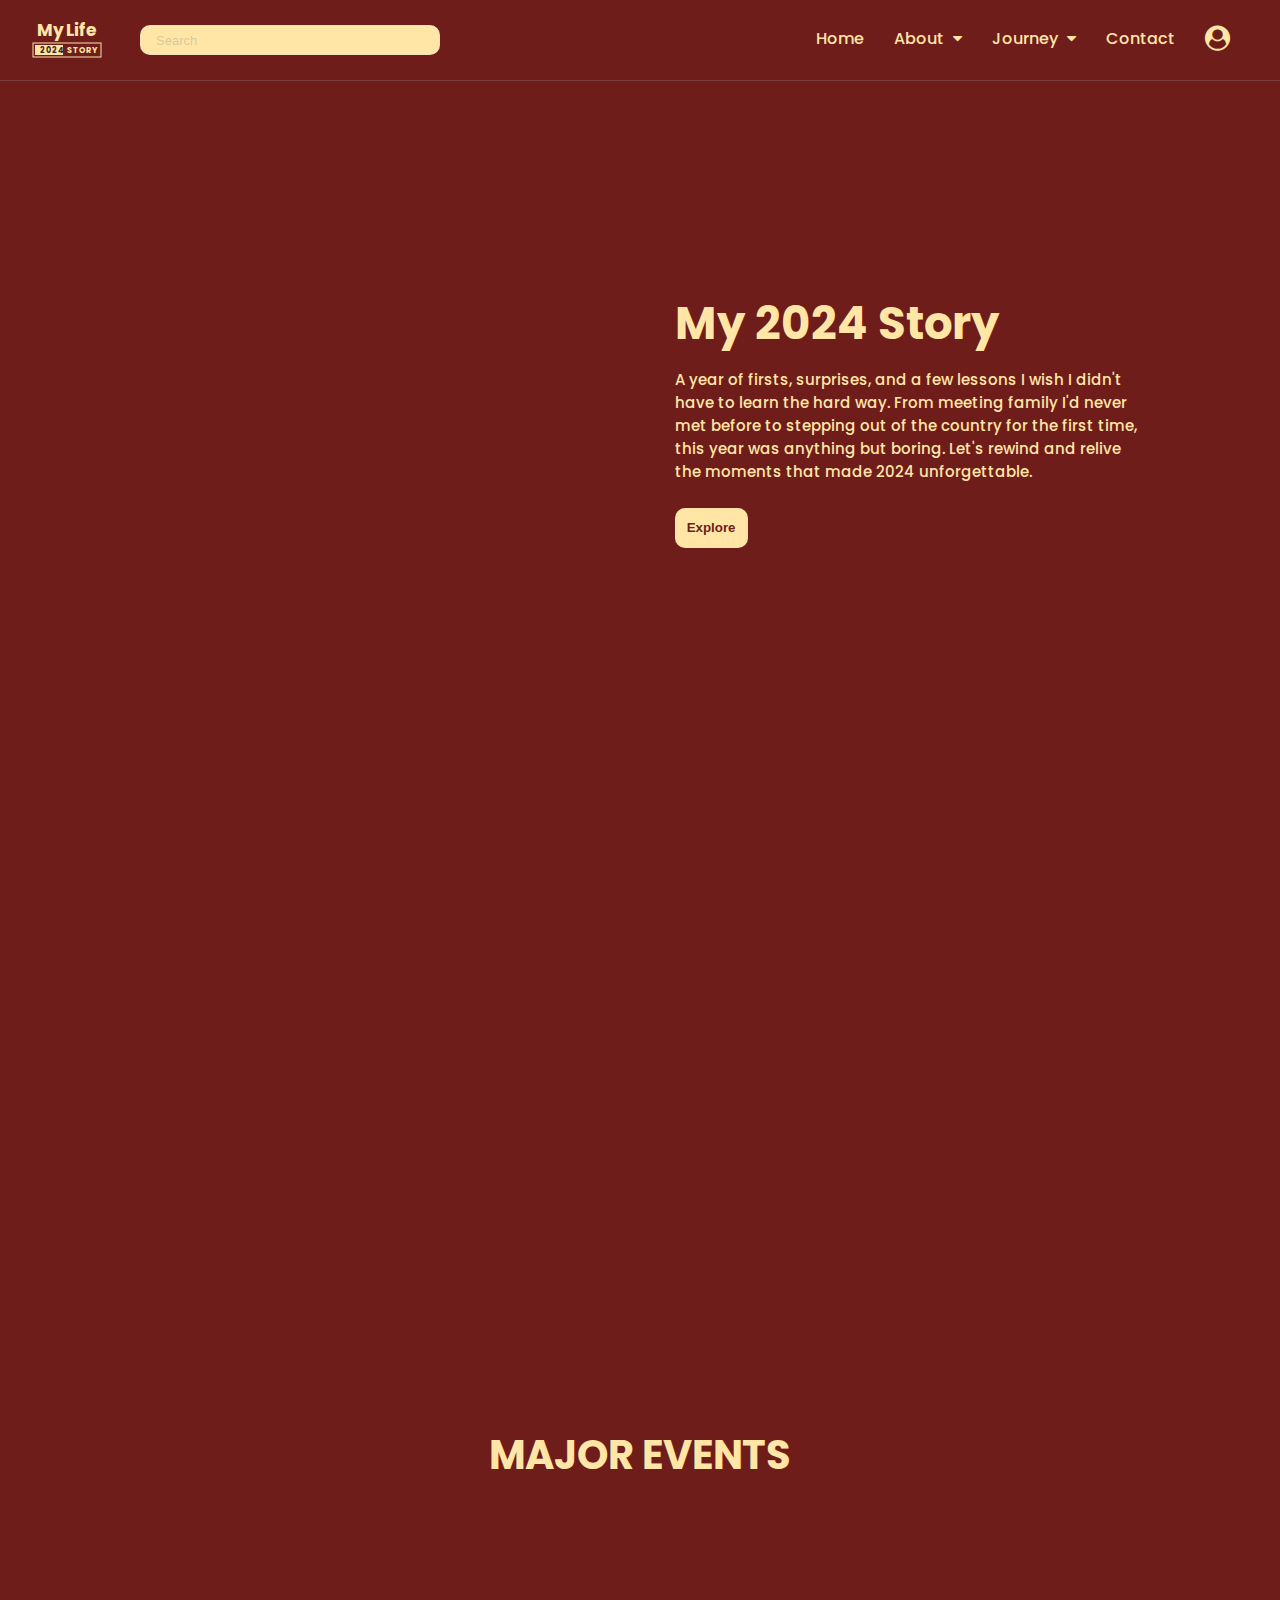
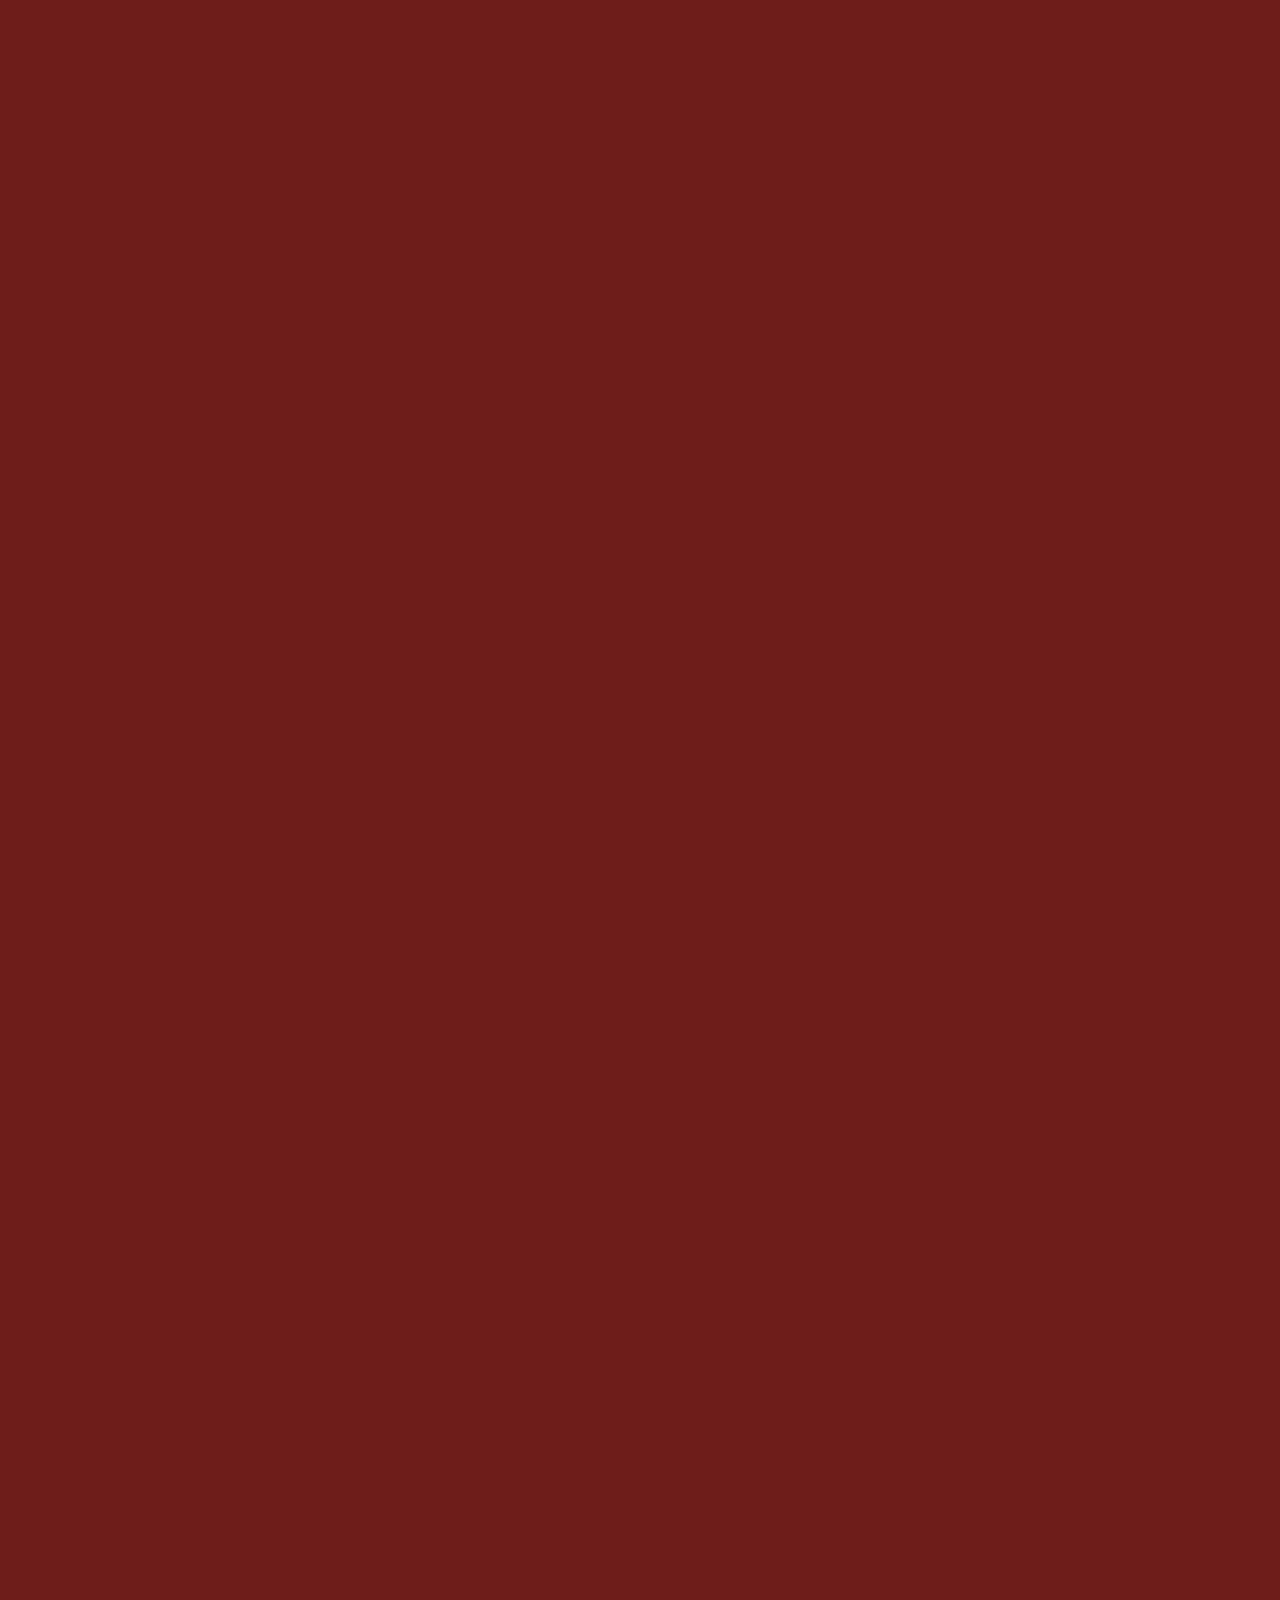
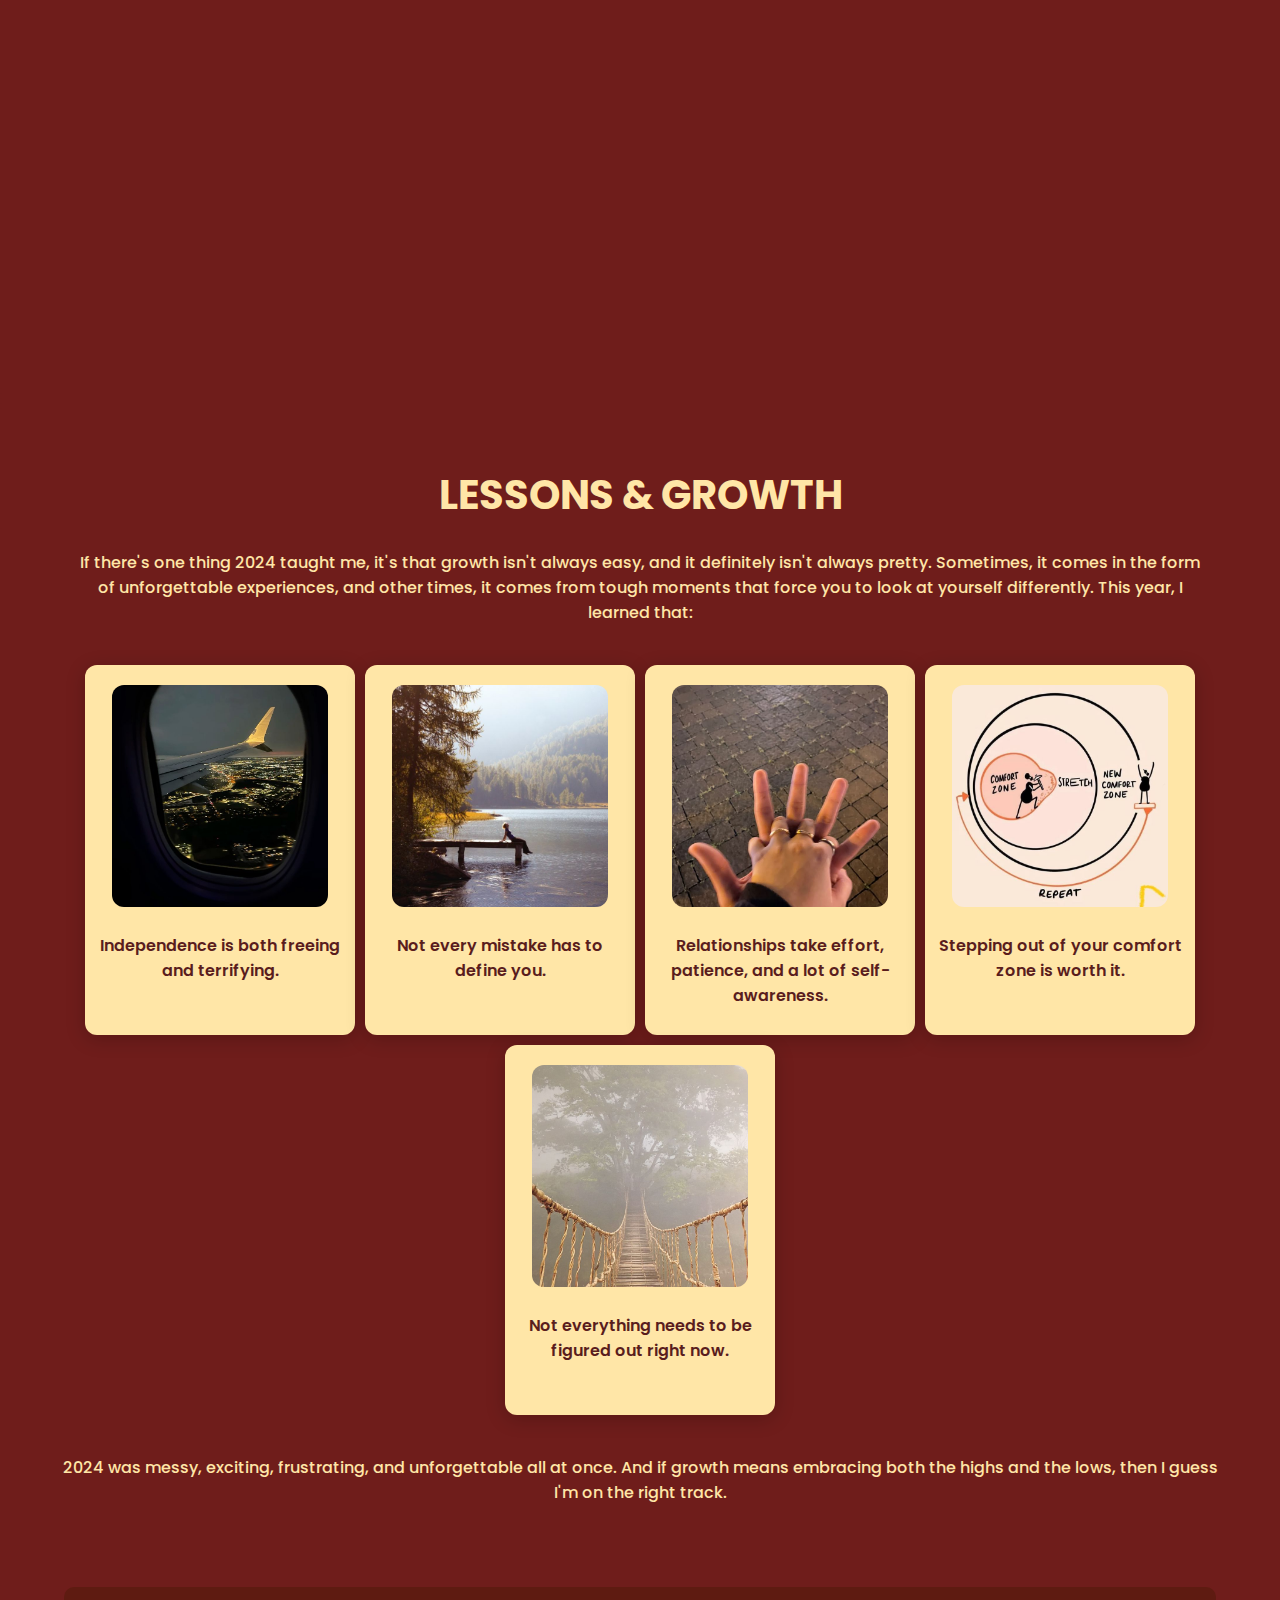
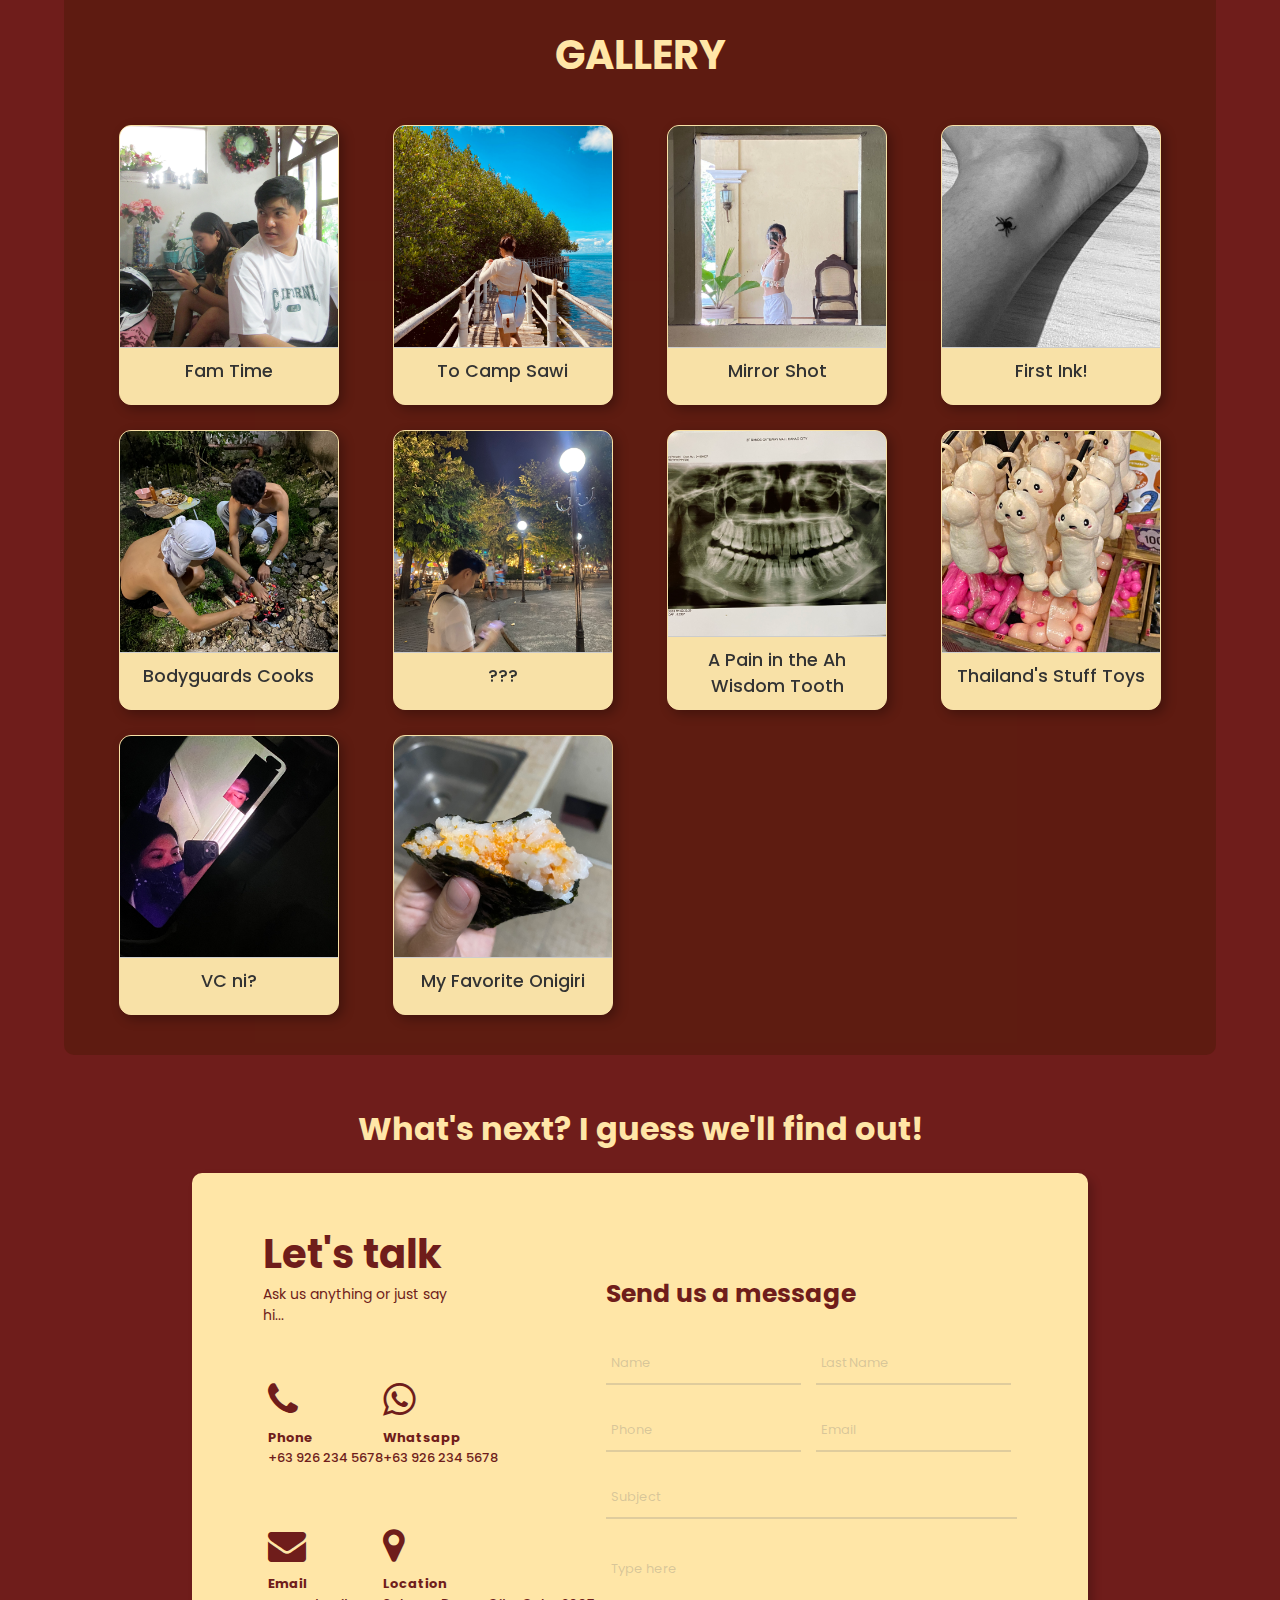
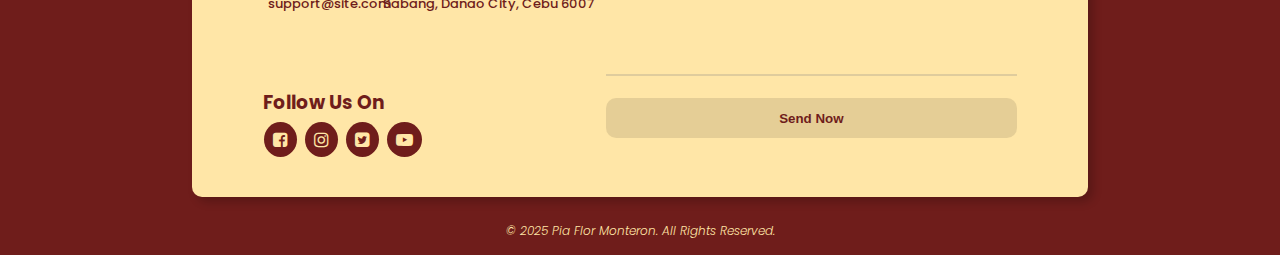
==== index.html @ ee47933b "First commit" ====
<!DOCTYPE html>
<html lang="en">
<head>
    <meta charset="UTF-8">
    <meta name="viewport" content="width=device-width, initial-scale=1.0">
    <title>MyLifeStory</title>
    <link rel="stylesheet" href="https://cdnjs.cloudflare.com/ajax/libs/font-awesome/4.7.0/css/font-awesome.min.css">
    <link rel="stylesheet" href="main.css">
</head>
<body>
    <header id="header">
        <div class="headerleft">
            <a href="index.html">
                <svg class="svgg" role="img" viewBox="0 0 125 43" aria-labelledby="title" height="43" width="125">
                    <text x="22" y="21" font-family="Poppins" font-size="17" font-weight="bold" fill="#ffe6a7">My</text>
                    <text x="51" y="21" font-family="Poppins" font-size="17" font-weight="bold" fill="#ffe6a7">Life</text>
                    <rect x="18" y="28" width="68" height="14" fill="none" stroke="#ffe6a7" stroke-width="1" />
                    <rect x="20" y="30" width="28" height="10" fill="#ffe6a7" />
                    <text x="24.5" y="37.8" font-family="Poppins" font-size="8" font-weight="bold" fill="#432818">2024</text>
                    <text x="52" y="37.8" font-family="Poppins" font-size="8.1" font-weight="bold" fill="#ffe6a7">STORY</text>
                  </svg>
            </a>
            
            <input type="text" class="searchbar" placeholder="Search">
        </div>

        
        
        <nav class="navig">
            <ul>
                <a href="#home">Home</a> 

                <ul class="dropdown">
                    <span>About <i class="fa fa-caret-down" aria-hidden="true"></i>
                    </span>
                    <ul class="dropdown-menu">
                        <li><a href="#popular">Who I Am</a></li>
                        <li><a href="#university">Lessons & Growth</a></li>
                    </ul>
                </ul>

                <ul class="dropdown">
                    <span>Journey <i class="fa fa-caret-down" aria-hidden="true"></i>
                    </span>
                    <ul class="dropdown-menu">
                        <li><a href="#articles">Major Events</a></li>
                        <li><a href="#litratos">Gallery</a></li>
                    </ul>
                </ul>
                            
                <a href="#lastpart">Contact</a>
                <a href="login.html" class="proftxt">Profile</a>
                <a href="login.html"><i class="fa fa-user-circle profile-icon"></i></a>
            </ul>
        </nav>
        

        <div id="menu-btn" class="fa fa-bars"></div>

        
    </header>



    <div class="container" id="home">
        <!--Left-->
        <div class="first">
            
                <img class="sliding-text" src="images/front.png" alt="">
                    <video class="firstvid" autoplay muted loop>
                        <source src="images/IMG_2427.MP4" type="video/mp4">
                        Your browser does not support the video tag.
                    </video>
         
            <aside class="leftside">
                <b class="slide-text">My 2024 Story</b>
                <p class="slide-text">A year of firsts, surprises, and a few lessons I wish I didn't have to learn the hard way. From meeting family I'd never met before to stepping out of the country for the first time, this year was anything but boring. Let's rewind and relive the moments that made 2024 unforgettable.</p>
                <button onclick="openArticle('#popular')">Explore</button>
            </aside>
        </div>


        <div id="popular"></div>
        <section class="scale-section hidden">
            <div class="popular">
                <h1 class="populartitle">ABOUT ME</h1>
                <p>If I had to sum up 2024 in one sentence, it would be: 'Well, that was unexpected.' This year, I was:</p>
    
                <div class="pop">
                    <div class="popeach">
                        <img src="images/IMG_2259.png" alt="Travel">
                        <h3>A first-time traveller</h3>
                        <p>who finally left the country.</p>
                    </div>
    
                    <div class="popeach">
                        <img src="images/IMG_7070.png" alt="Sick">
                        <h3>A brave (or reckless) drinker</h3>
                        <p>who learned limits the hard way.</p>
                    </div>
    
                    <div class="popeach">
                        <img src="images/IMG_0262.PNG" alt="Scuba Diving">
                        <h3>A one-time scuba diver</h3>
                        <p>who got a glimpse of the underwater world.</p>
                    </div>
    
                    <div class="popeach">
                        <img src="images/IMG_8774.png" alt="Family">
                        <h3>A family member reconnecting ties</h3>
                        <p>and meeting people I never thought I'd get to know.</p>
                    </div>
    
                    <div class="popeach">
                        <img src="images/IMG_2760.png" alt="Sunset">
                        <h3>A work in progress</h3>
                        <p>who is still figuring things out, one mistake at a time.</p>
                    </div>
                </div>
            </div>
        </section>
        

        <div class="blankk">.</div>
        <h1 class="articletitle" id="articles">MAJOR EVENTS</h1>

        <div class="timeline">
                
            <!-- February Event -->
            <div class="event">
                <div class="event-icon">FEB</div>
                <div class="event-content">
                    <h3>Meeting My Half-Brother</h3>
                    <p>Some moments in life feel like movie scenes—surreal, nerve-wracking, and filled with emotions you can't quite put into words. February was one of those moments for me. For the first time, I met my half-brother in person.

                    I went to meet him with my dad, lola, and aunt, and honestly, I didn't know what to expect. Would it be awkward? Emotional? Turns out, it was a mix of everything—but in the best way. It wasn't just about meeting a relative; it was about filling in missing pieces of a story I hadn't fully understood before. And while one meeting couldn't make up for lost time, it was a start. A good one.</p>
                    <img src="images/IMG_7915.JPG" alt="">
                </div>
            </div>

            <!-- May Event -->
            <div class="event">
                <div class="event-icon">MAY</div>
                <div class="event-content">
                    <h3>The Stomachache That Changed Me</h3>
                    <p>Picture this: A night out, good company, a few drinks, and the thought, 'Eh, I can handle this.'' Fast forward to the next morning, and I was curled up in regret, swearing off alcohol forever (or at least until my stomach forgave me). Turns out, there's a fine line between having fun and overestimating your tolerance—and I crossed it. Lesson learned: just because the drinks keep coming doesn't mean you have to accept every single one.</p>
                    <img src="images/IMG_7060.JPG" alt="">
                </div>
            </div>

            <!-- August Event -->
            <div class="event">
                <div class="event-icon">AUG</div>
                <div class="event-content">
                    <h3>My First Scuba Diving Experience</h3>
                    <p>Santa Fe, Bantayan Island—a place I've always known for its beaches, but in August, I got to experience it in a completely new way. I finally tried scuba diving for the first time.

                    It was just an introductory dive, something to experience rather than train for. At first, I was convinced I'd panic, mess up, and somehow end up floating away. Breathing underwater felt weird, and I had about a hundred 'what if' scenarios running through my head. But once I got past the initial nerves, it was like stepping into another world. Seeing marine life up close, feeling weightless, and just existing in silence beneath the waves—it was unreal. Easily one of the best experiences of my life so far.</p>
                    <div class="medias">
                        <video autoplay muted loop>
                            <source src="images/GX010243.MP4" type="video/mp4">
                            Your browser does not support the video tag.
                        </video>
                        <img src="images/IMG_0257.PNG" alt="">
                    </div>
                </div>
            </div>

            <!-- December Event -->
            <div class="event">
                <div class="event-icon">DEC</div>
                <div class="event-content">
                    <h3>Thailand - My First International Adventure</h3>
                    <p>After years of only dreaming about it, I finally traveled outside the country for the first time! Thailand was everything I hoped for—beautiful sights, amazing food, and just the right mix of excitement and chaos.

                    I went with my mom, but the real challenge came when I had to fly home alone. Navigating airports, immigration, and all the stressful parts of travel by myself was a nerve-wracking experience, but somehow, I made it. Would I do it again? Absolutely—but maybe with less anxiety next time.</p>
                    <div class="medias">
                        <video autoplay muted loop>
                            <source src="images/IMG_2669.mp4" type="video/mp4">
                            Your browser does not support the video tag.
                        </video>
                        <img class="eventimage" src="images/IMG_2589.png" alt="">
                    </div>
                </div>
            </div>

        </div>


    </div>


    <div class="university" id="university">
        <div id="articles" class="blankk">.</div>
        <div class="blankk">.</div>
        <div class="blankk">.</div>
        <div class="blankk">.</div>
        <div class="blankk">.</div>

        <h1 class="articletitle" >LESSONS & GROWTH</h1>
        <div class="blankk">.</div>

        <div class="in">If there's one thing 2024 taught me, it's that growth isn't always easy, and it definitely isn't always pretty. Sometimes, it comes in the form of unforgettable experiences, and other times, it comes from tough moments that force you to look at yourself differently. This year, I learned that:</div>

        <section class="card-section">
            <div class="card">
              <div class="card-image">
                <img src="images/independence.jpg" alt="Independence" />
              </div>
              <h2 class="card-title">Independence is both freeing and terrifying.</h2>
              <p class="card-description">
                Traveling alone, making decisions for myself, and handling situations without relying on others—it was overwhelming at times, but I realized I'm more capable than I thought.
              </p>
            </div>
    
            <div class="card">
                <div class="card-image">
                  <img src="images/growth.jpg" alt="Growth" />
                </div>
                <h2 class="card-title">Not every mistake has to define you.</h2>
                <p class="card-description">
                    I've had moments I wasn't proud of, moments where I let my emotions get the best of me. But I've also learned that what matters more is how I choose to grow from them.
                </p>
              </div>
    
              <div class="card">
                <div class="card-image">
                  <img src="images/together.jpg" alt="Together" />
                </div>
                <h2 class="card-title">Relationships take effort, patience, and a lot of self-awareness.</h2>
                <p class="card-description">
                    Whether it's family, friendships, or something deeper, connections don't just thrive on love alone. They require understanding, communication, and sometimes, taking a step back to reflect on how your actions affect others.
                </p>
              </div>
    
              <div class="card">
                <div class="card-image">
                  <img src="images/comfortzone.jpg" alt="Comfort Zone" />
                </div>
                <h2 class="card-title">Stepping out of your comfort zone is worth it.</h2>
                <p class="card-description">
                    I never thought I'd find myself scuba diving or navigating a foreign country alone, but here we are. The best experiences of the year came from moments where I chose to say 'yes' instead of backing out.
                </p>
              </div>
    
              <div class="card">
                <div class="card-image">
                  <img src="images/unknown.jpg" alt="Unknown" />
                </div>
                <h2 class="card-title">Not everything needs to be figured out right now.</h2>
                <p class="card-description">
                    I spent a lot of time feeling lost, questioning myself, and overthinking the future. But maybe that's okay. Maybe life isn't about having all the answers—it's about learning to be okay with the unknown.
                </p>
              </div>
          
          </section>
          
        
            <div class="outt">2024 was messy, exciting, frustrating, and unforgettable all at once. And if growth means embracing both the highs and the lows, then I guess I'm on the right track.</div>
    </div>



    
      



    

    <div class="litratos" id="litratos">
        <div class="blankk">.</div>
        <h1 class="articletitle" id="">GALLERY</h1>
        <div class="gallery-wrapper">
            <div class="polaroid-container">
              <div class="polaroid">
                <!-- FRONT -->
                <div class="front">
                  <img src="images/pic1.JPG" alt="Fam Time">
                  <div class="caption">Fam Time</div>
                </div>
                <!-- BACK -->
                <div class="back">
                  <div class="desc">
                    <h3>Fam Time</h3>
                    <p>Celebrating our eldest cousin's birthday with Kuya. Shat na sd hays.</p>
                    <small>May 2024</small>
                  </div>
                </div>
              </div>
            </div>
          
            <div class="polaroid-container">
              <div class="polaroid">
                <div class="front">
                  <img src="images/pic2.jpg" alt="To Camp Sawi">
                  <div class="caption">To Camp Sawi</div>
                </div>
                <div class="back">
                  <div class="desc">
                    <h3>To Camp Sawi</h3>
                    <p>Went to Camp Sawi. I was just there for the view, not the heartbreak rehab!</p>
                    <small>June 2024</small>
                  </div>
                </div>
              </div>
            </div>
    
            <div class="polaroid-container">
                <div class="polaroid">
                  <div class="front">
                    <img src="images/pic3.jpg" alt="Mirror Shot to Ogtong Cave">
                    <div class="caption">Mirror Shot</div>
                  </div>
                  <div class="back">
                    <div class="desc">
                      <h3>Mirror Shot to Ogtong Cave</h3>
                      <p>Snapped a quick selfie on our way to Ogtong Cave—because every adventure needs a little vanity break!</p>
                      <small>June 2024</small>
                    </div>
                  </div>
                </div>
              </div>
    
              <div class="polaroid-container">
                <div class="polaroid">
                  <div class="front">
                    <img src="images/pic4.jpg" alt="First Ink!">
                    <div class="caption">First Ink!</div>
                  </div>
                  <div class="back">
                    <div class="desc">
                      <h3>First Ink!</h3>
                      <p>Got my very first tattoo! Wa mananghid basin di sugtan LOL!</p>
                      <small>July 2024</small>
                    </div>
                  </div>
                </div>
              </div>
    
              <div class="polaroid-container">
                <div class="polaroid">
                  <div class="front">
                    <img src="images/pic5.jpg" alt="Bodyguards Cooks">
                    <div class="caption">Bodyguards Cooks</div>
                  </div>
                  <div class="back">
                    <div class="desc">
                      <h3>Scuba Dive Adventure</h3>
                      <p>Laliman ka 2kg scallops, galisod hurot uy.</p>
                      <small>September 2024</small>
                    </div>
                  </div>
                </div>
              </div>
    
              <div class="polaroid-container">
                <div class="polaroid">
                  <div class="front">
                    <img src="images/pic6.jpg" alt="???">
                    <div class="caption">???</div>
                  </div>
                  <div class="back">
                    <div class="desc">
                      <h3>???</h3>
                      <p>Date date with di ko kilala.</p>
                      <small>September 2024</small>
                    </div>
                  </div>
                </div>
              </div>
    
              <div class="polaroid-container">
                <div class="polaroid">
                  <div class="front">
                    <img src="images/pic7.jpg" alt="Scuba Dive Adventure">
                    <div class="caption">A Pain in the Ah Wisdom Tooth</div>
                  </div>
                  <div class="back">
                    <div class="desc">
                      <h3>A Pain in the Ah Wisdom Tooth</h3>
                      <p>Got my teeth X-rayed because my wisdom tooth decided to be a troublemaker. Big brain, but at what cost? </p>
                      <small>October 2024</small>
                    </div>
                  </div>
                </div>
              </div>
    
              <div class="polaroid-container">
                <div class="polaroid">
                  <div class="front">
                    <img src="images/pic8.jpg" alt="Thailand's Stuff Toys">
                    <div class="caption">Thailand's Stuff Toys</div>
                  </div>
                  <div class="back">
                    <div class="desc">
                      <h3>Thailand's Stuff Toys</h3>
                      <p>I should've brought my friends this as souviner. *regrets*</p>
                      <small>December 2024</small>
                    </div>
                  </div>
                </div>
              </div>
    
              <div class="polaroid-container">
                <div class="polaroid">
                  <div class="front">
                    <img src="images/pic9.jpg" alt="VC ni?">
                    <div class="caption">VC ni?</div>
                  </div>
                  <div class="back">
                    <div class="desc">
                      <h3>VC ni?</h3>
                      <p>Ingon magchika kay gimingaw, natug man lagi.</p>
                      <small>December 2024</small>
                    </div>
                  </div>
                </div>
              </div>
    
              <div class="polaroid-container">
                <div class="polaroid">
                  <div class="front">
                    <img src="images/pic10.jpg" alt="My Favorite Onigiri">
                    <div class="caption">My Favorite Onigiri</div>
                  </div>
                  <div class="back">
                    <div class="desc">
                      <h3>My Favorite Onigiri</h3>
                      <p>This was my favorite onigiri in Thailand. Now I'm back home, and all I have are the memories… and tears. When ulit? 😭</p>
                      <small>December 2024</small>
                    </div>
                  </div>
                </div>
              </div>
          
          </div>
    </div>
    
      
      
      

   
    

    <div class="lastpart" id="lastpart">
        
        <h1>What's next? I guess we'll find out!</h1>
        

    </div>

    <div class="contact" id="contact">
        <div class="rightcontact">
            <div class="git">
                <h2>Let's talk</h2>
                <p>Ask us anything or just say hi...</p>
            </div>
            <div class="rcontacts">
                <div class="rc">
                    <div class="contacts">
                        <i class="fa fa-phone" aria-hidden="true"></i>
                        <h3>Phone</h3>
                        <p>+63 926 234 5678</p>
                    </div>
                    <div class="contacts">
                            <i class="fa fa-envelope" aria-hidden="true"></i>
                            <h3>Email</h3>
                            <p>support@site.com</p>
                    </div>
                </div>
                <div class="rcc">
                    <div class="contacts">
                        <i class="fa fa-whatsapp" aria-hidden="true"></i>
                        <h3>Whatsapp</h3>
                        <p>+63 926 234 5678</p>
                    </div>
                    <div class="contacts">
                        <i class="fa fa-map-marker" aria-hidden="true"></i>
                        <h3>Location</h3>
                        <p>Sabang, Danao City, Cebu 6007</p>
                    </div>
                </div>
            </div>  
            <div class="git">
                <h3>Follow Us On</h3>
                <div class="socialmedia">
                    <a href="https://www.facebook.com" class="socmeds"><i class="fa fa-facebook-square" aria-hidden="true"></i></a>
                    <a href="https://www.instagram.com" class="socmeds"><i class="fa fa-instagram" aria-hidden="true"></i></a>
                    <a href="https://www.x.com" class="socmeds"><i class="fa fa-twitter-square" aria-hidden="true"></i></a>
                    <a href="https://www.youtube.com" class="socmeds"><i class="fa fa-youtube-play" aria-hidden="true"></i></a>
                </div>
            </div>
        </div>

        <div class="leftcontact">
            <div class="gith">
                <h3>Send us a message</h3>
            </div>
            <form>
                <div class="inputbox">
                    <div class="ngalan">
                        <input type="text" name="First Name" placeholder="Name" required="">
                        <input type="text" name="Last Name" placeholder="Last Name" required="">
                    </div>
                </div>
                <div class="inputbox">
                    <div class="mails">
                        <input type="tel" name="phone" placeholder="Phone" pattern="[0-9]{11}" required="">
                        <input type="email" name="email" placeholder="Email" required="">
                    </div>
                </div>
                <div class="inputbox">
                    <input type="text" name="subject" placeholder="Subject" required="">
                </div>
                <div class="inputbox">
                    <textarea name="" id="" cols="71" rows="5" placeholder="Type here" maxlength="500"></textarea>
                </div>
                <button>Send Now</button>
            </form>
        </div>

        
        

    </div>
    
    <footer>
        &copy; 2025 Pia Flor Monteron. All Rights Reserved.
    </footer>

<script src="main.js"></script>    
</body>
</html>
---- main.css ----
@import url('https://fonts.googleapis.com/css2?family=Poppins:ital,wght@0,100;0,200;0,300;0,400;0,500;0,600;0,700;0,800;0,900;1,100;1,200;1,300;1,400;1,500;1,600;1,700;1,800;1,900&display=swap');
* {
    margin: 0;
    padding: 0;
    box-sizing: border-box;
}

body {
    font-family: Poppins;
    font-weight: 450;
    background-color: #6f1d1b;
    color: #ffe6a7;
}

html {
    scroll-behavior: smooth;
  }



/* Header */
header {
    width: 100%;
    position: fixed;
    display: flex;
    justify-content: space-between;
    align-items: center;
    padding: 15px;
    background-color: #6f1d1b;
    border-bottom: 1px solid rgba(173, 173, 173, 0.236);
    z-index: 1000;
    
}

.headerleft {
    display: flex;
    align-items: center;
}

.svgg:hover {
    transform: scale(1.1); 
    filter: brightness(1.2);
    cursor: pointer;
}

.searchbar {
    padding: 5px 5px 5px 15px;
    font-size: 13px;
    border: 1px solid #dddddd82;
    background-color: #ffe6a7;
    border-radius: 10px;
    width: 300px;
    height: 30px;
}

.navig ul a:hover {
    color: #bb9457;
    cursor: pointer;
    text-shadow: 5px 5px 10px #d6d3d160;
}

.navig ul {
    display: flex;
    list-style-type: none ;
}

.navig ul a {
    color: #ffe6a7;
    padding: 0 15px 0 15px;
    text-decoration: none;
    transition: all 0.3s ease;
}

.profile {
    display: flex;
    align-items: center;
}

.profile-icon {
    font-size: 25px;  
    color: #ffe6a7;
    cursor: pointer;
    margin-right: 20px;
}

.profile-icon:hover {
    color: #b45309;
    cursor: pointer;
}

.proftxt {
    display: none;
}




.navig {
    position: relative;
}

.dropdown {
    position: relative;
  }

.dropdown ul {
    display: none;
}

.dropdown:hover .dropdown-menu{
    display: flex;
}

.dropdown-menu {
    display: none;
    position: absolute;
    top: 100%;
    left: 50%;
    transform: translateX(-50%);
    background-color: #6b1e1e;
    padding: 15px 5px;
    min-width: 200px;
    box-shadow: 0 8px 16px rgba(0,0,0,0.2);
    border-radius: 5px;
    z-index: 1000;
    flex-direction: column;
    align-items: center;
  }

  .dropdown-menu li {
    width: 100%;
    align-items: center;
    justify-items: center;
    padding: 4px;
    font-size: 15px;
  }

  .dropdown-menu a {
    display: block;
    padding: 10px 20px;
    color: #f9d976;
    text-align: center;
    transition: all 0.3s ease;
  }

  .dropdown span {
    padding-left: 15px;
    padding-right: 15px;
  }

  .dropdown span i{
    padding-left: 5px;
  }




/* Container */
.container {
    justify-content: space-between;
    padding: 20px;
}

.second {
    display: flex;
    justify-content: space-between;
    height: fit-content;
}

.first {
    display: flex;
    padding: 20px 30px 25px 20px;
    margin: 80px 30px 55px 50px;
}

.first img {
    width: 30%;
    border-radius: 15px;
    height: auto;
    margin-right: 10px;
}

.firstvid {
    width: 25%;
    height: auto;
    border-radius: 15px;
}

/* LEFT */
.leftside {
    width: 70%;
    background-color: #6f1d1b;
    padding: 20px 30px 15px 50px;
    margin: 20px;
    margin-top: 150px;
}
.leftside p {
    font-size: 15px;
    padding-top: 10px;
    padding-bottom: 10px;
}

.leftside b {
    font-size: 45px;
}

.leftside button {
    width: fit-content;
    height: 40px;
    justify-content: center;
    font-weight: 550;
    display: flex;
    margin-top: 15px;
    padding: 12px;
    border: none;
    border-radius: 10px;
    color: #6f1d1b;
    background-color: #ffe6a7;
    cursor: pointer;
    transition: background-color 0.3s ease, color 0.3s ease;
}

.leftside button:hover {
    background: #99582a;
    color:  #ffe6a7;
    box-shadow: 5px 5px 10px #00000033;
}



/* POPULAR READS */

.scale-section {
    opacity: 0;
    transform: scale(0.5);
    transition: opacity 0.8s ease-out, transform 1.8s ease-out;
  }
  
  .scale-section.show {
    opacity: 1;
    transform: scale(1);
  }

.popular {
    padding: 105px;
}

.populartitle {
    text-align: center;
    padding: 15px 0 15px 0;
    font-size: 2.5rem;
}

.popular p {
    display: flex;
    justify-content: center;
}

.pop {
    display: flex;
    text-align: center;
    justify-content: center;
}

.pop img {
    height: 12rem;
    width: 80%;
    border-radius: 50px 50px 0 0;
    margin-top: 15px;
    border: solid 1px #f8e1a7;
}

.popeach {
    width: 28%;
    margin: 10px;
    padding: 10px;
    color: #ffe6a7;
    border-radius: 15px;
}

.popeach h3 {
    padding: 20px 20px 0 20px;
    font-size: 17px;
}

.popeach p {
    padding: 0 15px 15px 15px;
    font-size: 12px;
}


.popeach:hover {
    cursor: pointer;
    transform: scale(1.3);
    transition: transform 0.5s ease-out;
}

.litratos .articletitle {
    background-color: #451a0366;
    max-width: 90%;
    margin: 0 auto;
    border-radius: 10px 10px 0 0;
    padding-top: 38px;
}

.blankk {
    color: #6b1e1e;
    padding: 0;
    margin: 0;
    font-size: 3.5px;
}






/* Wrapper: Grid Layout */
.gallery-wrapper {
    display: grid;
    grid-template-columns: repeat(auto-fit, minmax(220px, 1fr));
    gap: 25px;
    justify-items: center;
    padding: 40px;
    max-width: 90%;
    margin: 0 auto;
    background-color: #451a0366;
    border-radius: 0 0 10px 10px;
  }
  
  /* Polaroid Container - perspective makes the 3D effect work */
  .polaroid-container {
    perspective: 1000px;
  }
  
  .polaroid {
    width: 220px;
    height: 280px;
    position: relative;
    transform-style: preserve-3d;
    transition: transform 0.8s;
    cursor: pointer;
  }
  
  /* On hover, flip the card */
  .polaroid-container:hover .polaroid {
    transform: rotateY(180deg);
  }
  
  /* Front and Back Faces */
  .front, .back {
    position: absolute;
    width: 100%;
    height: 100%;
    backface-visibility: hidden;
    border-radius: 12px;
    box-shadow: 4px 4px 12px rgba(0, 0, 0, 0.3);
    overflow: hidden;
  }
  
  /* FRONT DESIGN */
  .front {
    background: #f8e1a7;
    display: flex;
    flex-direction: column;
    transform: rotate(0deg);
    border: 1px solid #f8e1a7;
  }
  
  .front img {
    width: 100%;
    height: 80%;
    object-fit: cover;
    border-bottom: 1px solid #ccc;
  }
  
  .front .caption {
    text-align: center;
    font-size: 1.1em;
    color: #333;
    padding: 10px;
  }
  
  /* BACK DESIGN */
  .back {
    background: #f8e1a7;
    color: #333;
    transform: rotateY(180deg);
    display: flex;
    justify-content: center;
    align-items: center;
    padding: 20px;
  }
  
  .back .desc {
    text-align: center;
  }
  
  .back h3 {
    margin-bottom: 10px;
    color: #8b4513;
  }
  
  .back p {
    font-size: 0.95em;
    margin-bottom: 15px;
  }
  
  .back small {
    color: #666;
    font-size: 0.85em;
  }
  
  /* Responsive */
  @media (max-width: 768px) {
    .gallery-wrapper {
      grid-template-columns: repeat(auto-fit, minmax(180px, 1fr));
      gap: 20px;
    }
  }
  






  .card-section {
    width: 95%;
    margin: 0 auto; /* centers the section horizontally */
    display: flex;
    flex-wrap: wrap; /* wrap cards on smaller screens */
    justify-content: center; /* center cards horizontally */
    gap: 10px; /* space between cards */
    padding: 40px 0; /* optional top & bottom spacing */
  }
  .card {
    position: relative;
    width: 270px;
    height: 370px;
    background-color: #ffe6a7;
    border-radius: 12px;
    overflow: hidden;
    box-shadow: 0 4px 20px rgba(0, 0, 0, 0.2);
    transition: transform 0.3s ease;
    display: flex;
    flex-direction: column;
    align-items: center;
    justify-content: start;
  }
  
  .card:hover {
    transform: translateY(-10px);
  }
  
  .card-image {
    width: 80%; 
    aspect-ratio: 1 / 1; 
    object-fit: cover; 
    display: block;
    height: 60%;
    margin: 20px auto 10px auto; 
  }
  
  .card-image img {
    width: 100%;
    height: 100%;
    border-radius: 12px; 
    object-fit: cover;
    transition: filter 0.4s ease;
  }
  
  .card-title {
    text-align: center;
    margin-top: 16px;
    margin-bottom: 15px;
    padding: 0 10px 0 10px;
    font-size: 16px;
    font-weight: 600;
    color: #5a1d1d;
    transition: filter 0.4s ease;
  }
  
  .card-description {
    position: absolute;
    top: 0;
    left: 0;
    width: 100%;
    height: 100%;
    padding: 20px;
    
    display: flex;
    justify-content: center;
    align-items: center;
    text-align: center;
    
    font-size: 0.95rem;
    color: #5a1d1d;
    background-color: rgba(249, 243, 210, 0.545);
    
    opacity: 0;
    z-index: 2;
    transition: opacity 0.4s ease;
  }
  
  .card:hover .card-image img,
  .card:hover .card-title {
    filter: blur(3px) brightness(80%);
  }
  
  .card:hover .card-description {
    opacity: 1;
  }
  



  



/* MAIN */

.articletitle {
    text-align: center;
    padding-top: 55px;
    font-size: 2.5rem;
}



.in, .outt {
    margin: 20px;
    padding: 0 30px 0 30px;
    display: flex;
    justify-content: center;
    text-align: center;
}

.outt {
    margin-top: 0;
    margin-bottom: 77px;
}

.in {
    margin: 20px 50px 0 50px;
}

.rightside {
    width: 50%;
    margin-right: 5%;
}

/* CONTACT */
.lastpart {
    display: flex;
    flex-direction: column;
    text-align: center;
    justify-content: space-between;
    margin: 20px;
    padding-top: 30px;
    border-radius: 10px 10px 10px 10px;
}

.socmeds {
    text-decoration: none;
    color: #ffe6a7;
}

.socmeds:hover {
    cursor: pointer;
    text-shadow: 5px 5px 10px #00000033;
}

.socialmedia {
    padding: 3px 0 0 0;
}

.socialmedia h3 {
    padding-bottom: 10px;
}

.socialmedia i {
    font-size: 17px;
    background-color: #6f1d1b;
    padding: 9px;
    margin: 2px 3px 0 1px;
    border-radius: 50%;
}

.socialmedia i:hover {
    background-color: #f3d589;
    color: #6f1d1b;
}

footer {
    text-align: center;
    font-size: 12px;
    padding-bottom: 5px;
    font-weight: 300;
    font-style: italic;
    padding-top: 15px;
    margin: 10px;
}

/* CONTACT */
.contact {
    display: flex;
    height: 39rem;
    box-shadow: 5px 5px 10px #00000033;
    margin-left: 15%;
    margin-right: 15%;
    border-radius: 10px 10px 10px 10px;
    background-color: #ffe6a7;
}

.leftcontact {
    width: 65%;
    height: 42rem;
    padding: 4.5%;
    border-radius: 0 10px 10px 0;
    color: #6f1d1b;
    align-content: center;
    
}

.git {
    padding: 20px;
    margin-left: 20px;
    color: #6f1d1b;
}

.git h2 {
    font-size: 40px;
}


.gith h3 {
    font-size: 25px;
    padding: 15px;

}

.git p {
    font-size: 14px;
    padding: 0 35px 0 0;
    font-weight: 400;
}

.inputbox input {
    width: 90%;
    height: 25px;
    padding: 20px 20px 20px 5px;
    margin: 15px 0 10px 15px;
    font-size: 13px;
    border: none;
    color: #6f1d1b;
    border-bottom: 2px solid rgba(128, 128, 128, 0.251);
    background-color: #ffe6a7;
    font-family: poppins;
}

.ngalan, .mails {
    display: flex;
    width: 92%;
}

textarea {
    width: 90%;
    padding: 15px 15px 15px 5px;
    font-family: Poppins;
    font-size: 13px;
    margin: 15px 0 0 15px;
    border: none;
    border-bottom: 2px solid rgba(128, 128, 128, 0.251);
    background-color: #ffe6a7;
    resize: none;
    color: #6f1d1b;
}

textarea:focus, input:focus {
    border: none;
    outline: none;
    border-bottom: 2px solid rgba(128, 128, 128, 0.251);
    background-color: #f8e1a7;
}

::placeholder {
    color: #7777774b;
}


form button {
    width: 90%;
    height: 40px;
    justify-content: center;
    font-weight: 550;
    margin: 15px 20px 20px 15px;
    padding: 10px;
    border: none;
    border-radius: 10px;
    color: #6f1d1b;
    background-color: rgba(0, 0, 0, 0.100);
    cursor: pointer;
    transition: background-color 0.3s ease, color 0.3s ease;
}

form button:hover {
    background: #6f1d1b;
    color:  #ffe6a7;
    box-shadow: 5px 5px 10px #00000033;
}


.rightcontact {
    width: 40%;
    padding: 3.5%;
    align-content: center;
    border-radius: 10px 0 0 10px;
}

.rcontacts {
    display: flex;
    padding-bottom: 20px;
    padding-left: 3px;
    margin-left: 7px;
}

.rc, .rcc {
    width: 40%;
    color: #6f1d1b;
}

.contacts {
    margin: 10px 10px 10px 25px;
    padding: 10px;
    height: 8.5rem;
    width: 18rem;
    align-content: center;
    border-radius: 12px;
}

.contacts i {
    font-size: 38px;
    padding-bottom: 10px;
}

.contacts h3, .contacts p{
    font-size: 13px;
}

.sendto {
    text-decoration: none;
    color: #451a03;
}

.contacts i:hover, .contacts h3:hover, .contacts p:hover {
    cursor: pointer;
}

#menu-btn{
    cursor: pointer;
    font-size: 1.4rem;
    display: none;
    margin-right: 10px;
}

/* Responsive Styles */
@media screen and (max-width: 1200px) {

    .container {
        flex-direction: column;
        padding: 10px;
    }
    
    .profile-icon {
        margin-right: 5px;
        font-size: 22px;
    }
    
    .navig ul a {
       font-size: 14px; 
       padding: 0 15px 0 10px;
    }

    .leftside {
        justify-items: center;
        margin: 0;
        margin-top: 90px;
    }   
    
    .leftside b {
        font-size: 38px;
    }

    .leftside p {
        font-size: 10px;
    }

    .svgg {
        width: 105px;
        height: auto;    
    }

    .searchbar {
        margin-right: 15px;
        height: 25px;
    }


    .first img {
        height: 50%;
        margin-top: 50px;
    }

    .populartitle, .articletitle {
        font-size: 2rem;
    }

    .popular img {
        height: 10rem;
    }

    .popeach h3 {
        padding: 13px;
        font-size: 14px;
    }

    .popeach p, .article p {
        font-size: 11px;
    }

    .popeach button {
        width: fit-content;
    }

    .article {
        margin-left: 25px;
    }

    .article h2 {
        font-size: 15px;
    }
    
    .article-meta {
        font-size: 9px;
        padding: 1px;
    }

    .article-image {
        width: 130px;
        height: 95px;
    }

    .contact {
        height: 35rem;
    }

    .leftcontact, .rightcontact {
        height: 35rem;
    }

    .gith h3, .contacts i, .socials i{
        font-size: 20px;
    }

    .inputbox h3, .git p, .contacts p {
        font-size: 10px;
    }

    .inputbox input {
        height: 18px;
    }

    .git h2 {
        font-size: 30px;
    }

    .contacts {
        padding: 10px;
        width: 95%;
        height: 7rem;
    }

    .socials h3 {
        padding: 0;
        font-size: 14px;
    }

    footer {
        font-size: 10px;
    }
}

@media screen and (max-width: 1024px) {


    .container {
        flex-direction: column;
        padding: 10px;
    }
    
    .profile-icon {
        margin-right: 5px;
        font-size: 22px;
    }
    
    .navig ul a {
       font-size: 14px; 
       padding: 0 10px 0 10px;
    }

    .leftside {
        justify-items: center;
        margin: 0;
        margin-top: 90px;
    }   
    
    .leftside b {
        font-size: 38px;
    }

    .leftside p {
        font-size: 10px;
    }

    .svgg {
        width: 105px;
        height: auto;    
    }

    .searchbar {
        margin-right: 15px;
        height: 25px;
    }
    
}

@media screen and (max-width: 895px) {

    .dropdown {
        width: 100%;
        text-align: center;
        padding: 0%;
      }
    
      .dropdown > a {
        display: inline-block;
        text-align: center;
        width: 100%;
        padding-top: 7px;
      }
    
      .dropdown-menu {
        position: relative;
        left: 0;
        transform: none;
        top: 0;
        display: none;
        margin-top: 10px;
        box-shadow: none;
      }
    
      .dropdown:hover .dropdown-menu {
        display: flex;
        flex-direction: column;
        align-items: center; /* Center dropdown items */
      }
    
      .dropdown-menu li {
        text-align: center;
      }

      .dropdown span {
        font-size: 14px;
        padding: 0 0 10px 0; 

      }
    
      /* Optional: Center the icon or arrow */
      .dropdown > a::after {
        display: inline-block;
        margin-left: 5px;
      }

    #menu-btn{
        display: inline-block;
        margin-right: 15px;
        margin-left: 0;
    }


    #menu-btn.fa-times{
        transform: rotate(270deg);
    }

    header {
        padding: 10px;
        position: fixed;
        transition: top 0.3s;
    }    

    .navig {
        width: 25%;
        position: absolute;
        top:90%; right:5px;
        border-radius: 15px;
        border: 1px solid rgba(173, 173, 173, 0.236);
        background-color: #6f1d1b;
        clip-path: polygon(0 0, 100% 0, 100% 0, 0 0);
    }

    .navig ul {
        flex-direction: column;
    }

    .navig.active{
        clip-path: polygon(0 0, 100% 0, 100% 100%, 0 100%);
    }

    .svgg {
        width: 85px;
        height: auto;
        padding-top: 3px;
        margin: 0 5px 0 10px; 
    }

    .profile-icon {
        display: none;
    }

    .proftxt {
        display: block;
    }

    .navig ul a {
        font-size: 14px;
        padding: 7px 0 10px 0; 
        margin: 0;
        text-align: center;
    }

    .popeach button span, .leftside button {
        font-size: 11px;
    }

    .populartitle {
        padding-top: 105px;
    }

    .popular {
        padding: 0;
        display: flex;
        text-align: center;
    }

    .popeach {
        padding: 10px;
        margin: 10px;
    }

    .maincontent {
        margin: 0;
        display: flex;
        flex-direction: column;
    }

    .second {
        width: 70%;
    }

    .article {
        margin-left: 15px;
        height: 33%;
    }

    .article-meta {
        display: flex;
        flex-direction: column;
        margin-top: 5px;
    }


    .articlecontent {
        align-content: center;
        padding: 0;
        margin-left: 20px;
    }

    .university {
        margin-bottom: 105px;
        display: flex;
        flex-direction: column;
        align-items: center;
    }

    .timeline {
        width: 80% ;
        padding: 0;
        margin: 1px;
    }

   

}

@media screen and (max-width: 768px) {
    
    #menu-btn{
        display: inline-block;
        margin-right: 10px;
        margin-left: 0;
    }

    .timeline {
        width: 80% ;
        padding: 0;
        margin: 1px;
    }

    #menu-btn.fa-times{
        transform: rotate(270deg);
    }
    
    header {
        padding: 10px;
        position: fixed;
        transition: top 0.2s;
    }

    .navig {
        width: 30%;
        position: absolute;
        top:90%; right:5px;
        border-radius: 15px;
        border: 1px solid rgba(173, 173, 173, 0.236);
        background-color: #6f1d1b;
        clip-path: polygon(0 0, 100% 0, 100% 0, 0 0);
    }

    .navig ul {
        flex-direction: column;
        padding: 12px 0 0 5px;
    }

    .navig.active{
        clip-path: polygon(0 0, 100% 0, 100% 100%, 0 100%);
    }

    .svgg {
        width: 85px;
        height: auto;
        padding-top: 3px;
        margin: 0 5px 0 5px; 
    }

    /* Container */
    .container {
        flex-direction: column;
        padding: 10px;
    }

    .profile-icon {
        display: none;
    }

    .proftxt {
        display: block;
    }

    .first {
        margin: 15px 0 0 0;
        flex-direction: column;
        align-items: center;
        width: 100%;
    }

    .searchbar {
        width: 200px;
        margin-right: 15px;
        height: 25px;
    }

    .navig ul a {
       font-size: 14px;
       padding: 7px 0 10px 0; 
       margin: 0;
       text-align: center;
    }



    .leftside {
        justify-items: center;
        margin: 0;
        width: fit-content;
    }   
    
    .leftside b {
        font-size: 20px;
    }

    .leftside p {
        font-size: 10px;
        text-align: center;
    }

    .mainmedias {
        margin-top: 25px;
        align-content: center;
        justify-items: center;
    }


    .first img {
        height: 100%;
        margin: 0;
    }

    .popular, .pop, .second {
        padding: 10px;
        flex-direction: column;
        align-items: center;
    }

    .populartitle, .articletitle {
        font-size: 1.5rem;
        padding-top: 15px;
    }

    .popular img {
        height: 7.5rem;
    }

    .popeach {
        width: 85%;
        margin: 5px;
        height: fit-content;
        padding: 15px;
    }

    .popeach h3 {
        padding: 13px;
        font-size: 14px;
    }

    .popeach p, .article p, .popeach button span, .leftside button, .leftcontact button {
        font-size: 11px;
    }

    .popeach button {
        width: fit-content;
    }

    .maincontent, .rightside {
        margin: 0;
        width: 90%;
    }

    .article {
        margin: 10px 10px 10px 0;
        padding: 10px;
        width: 100%;
    }

    .article h2 {
        font-size: 15px;
        width: 100%;
    }
    
    .article-meta {
        font-size: 9px;
        padding: 1px;
        display: block;
    }

    .article-image {
        width: 120px;
        height: 85px;

    }

    .contact {
        height: fit-content;
        flex-direction: column;
        box-shadow: none;
    }

    .leftcontact, .rightcontact {
        height: 29rem;
        width: 100%;
        border-radius: 10px;
        margin-bottom: 10px;
        padding-top: 27px;
        box-shadow: 5px 5px 10px #00000033;
    }


    .gith h3, .contacts i, .socials i{
        font-size: 15px;
    }

    .inputbox h3, .git p, .contacts p {
        font-size: 8px;
    }

    .inputbox input {
        height: 10px;
        padding: 15px;
        font-size: 10px;
    }

    textarea {
        padding: 15px;
        font-size: 10px;
    }

    .git h2 {
        font-size: 20px;
    }

    .git {
        padding-bottom: 10px;
        padding-top: 5px;
    }

    .rcontacts {
        padding-bottom: 10px;
    }

    .contacts {
        padding: 5px;
        width: 90%;
        height: 6rem;
    }

    .contacts i {
        padding-bottom: 0;
    }

    .socials h3 {
        padding: 0;
        font-size: 13px;
    }

    .socials {
        padding: 18px;
    }

    footer, .contacts h3 {
        font-size: 10px;
    }
    
}







.timeline {
    position: relative;
    max-width: 78%;
    margin: auto;
    padding: 20px;
}

/* Event Blocks */
.event {
    position: relative;
    display: flex;
    align-items: center;
    justify-content: flex-start;
    margin: 40px 0;
    opacity: 0;
    transform: translateY(40px);
    transition: all 0.6s ease-in-out;
}

/* Alternating Alignment */
.event:nth-child(even) {
    flex-direction: row-reverse;
    text-align: right;
}

/* Event Icon */
.event-icon {
    width: 60px;
    height: 60px;
    background: #ffe6a7;
    color: #6f1d1b;
    border-radius: 50%;
    display: flex;
    align-items: center;
    justify-content: center;
    font-size: 1.5rem;
    box-shadow: 0 4px 10px rgba(0, 0, 0, 0.2);
    margin: 0 20px;
}

/* Event Content */
.event-content {
    background: #ffe6a7;
    padding: 15px 20px;
    border-radius: 8px;
    box-shadow: 0 4px 10px rgba(0, 0, 0, 0.1);
    max-width: 650px;
    color: #6f1d1b;
    position: relative;
    z-index: 1;
}

/* Animation - Show when scrolling */
.show {
    opacity: 1;
    transform: translateY(0);
}


/* Event Images */
.event-content img {
    width: 100%;
    max-height: 200px;
    object-fit: cover;
    border-radius: 8px;
    margin-top: 10px;
    box-shadow: 0 2px 5px rgba(0, 0, 0, 0.2);
    transition: transform 0.3s ease-in-out;
}

/* Image Hover Effect */
.event-content img:hover {
    transform: scale(1.05);
}

.event-content video {
    width: fit-content;
    max-height: 300px;
    border-radius: 8px;
    margin-top: 10px;
    transition: transform 0.3s ease-in-out;
}

.event-content video:hover {
    transform: scale(1.05);
}

.eventimage {
    max-width: 70%;
    max-height: none;
    border-radius: 8px;
    margin-top: 10px;
    transition: transform 0.3s ease-in-out;
    margin: 5px;
}

.eventimage:hover {
    transform: scale(1.05);
}

.medias {
    display: flex;
    justify-content: center;
    align-items: center;
}
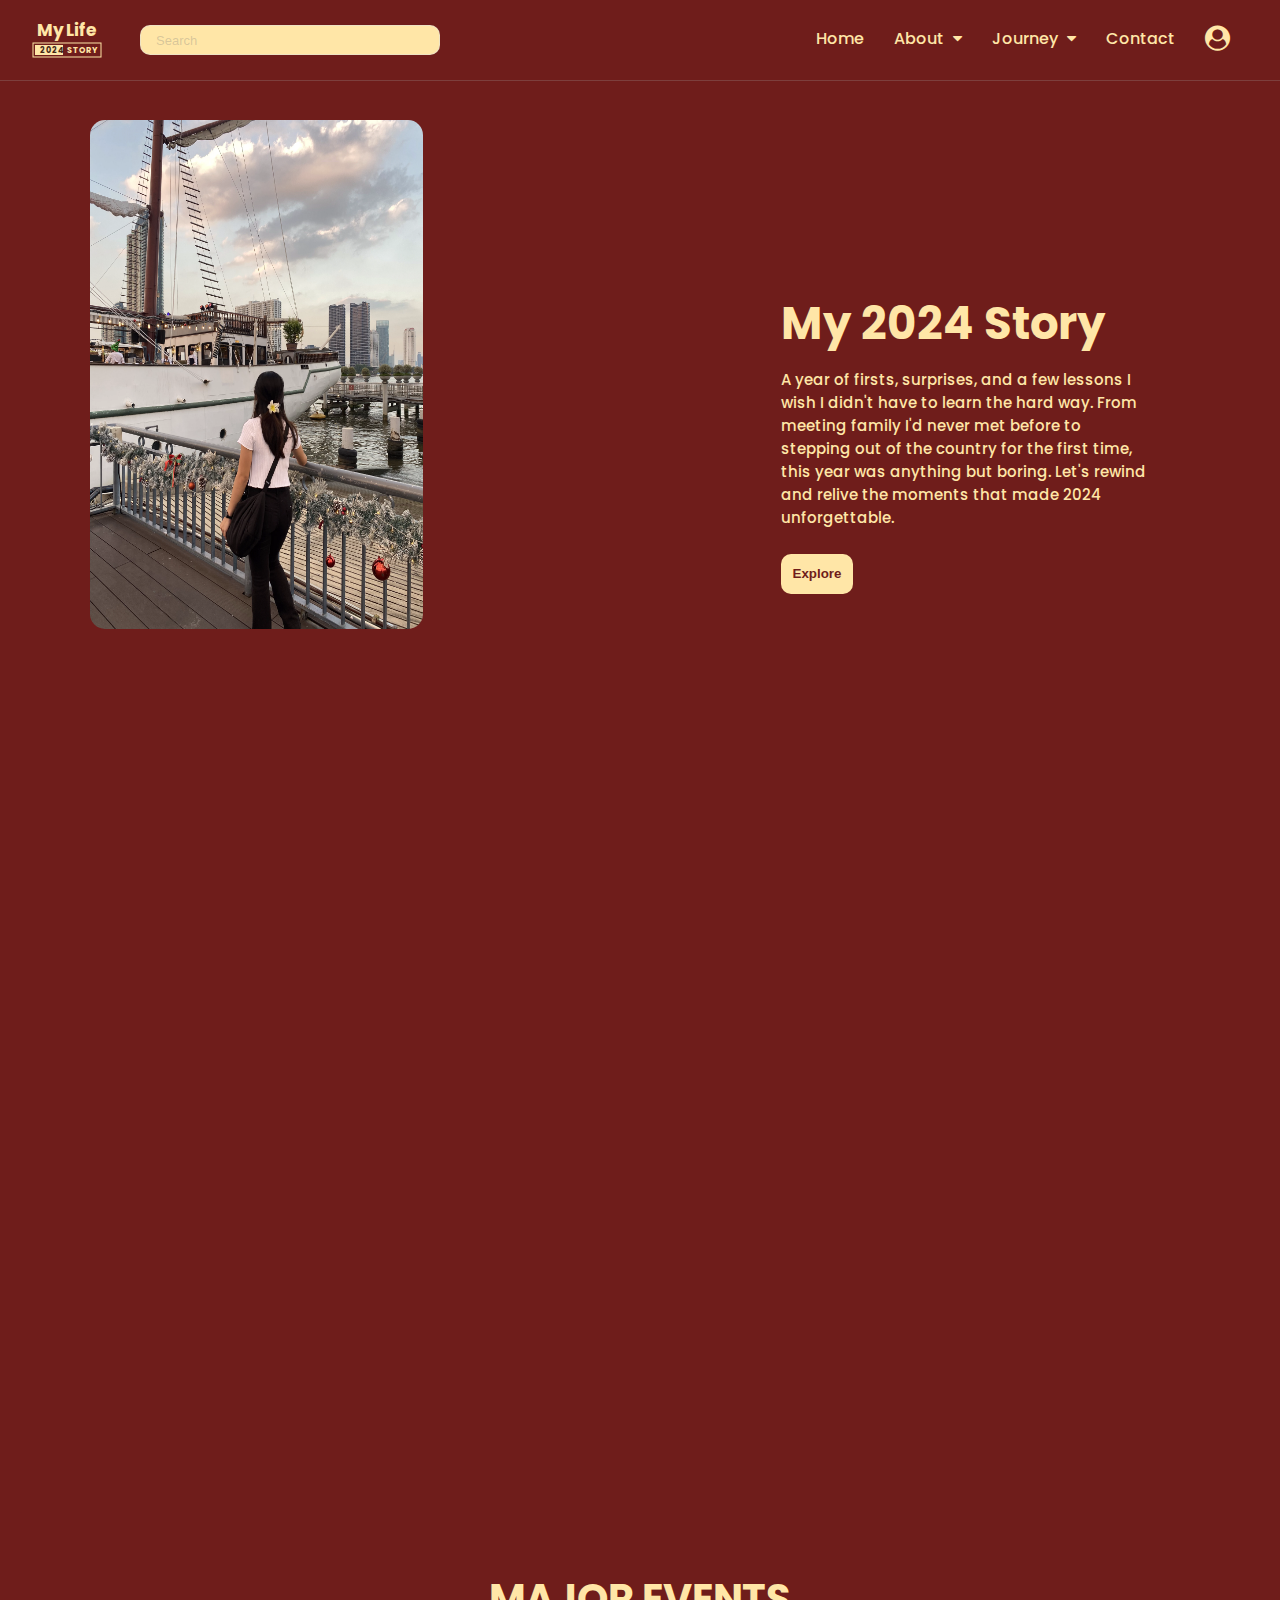
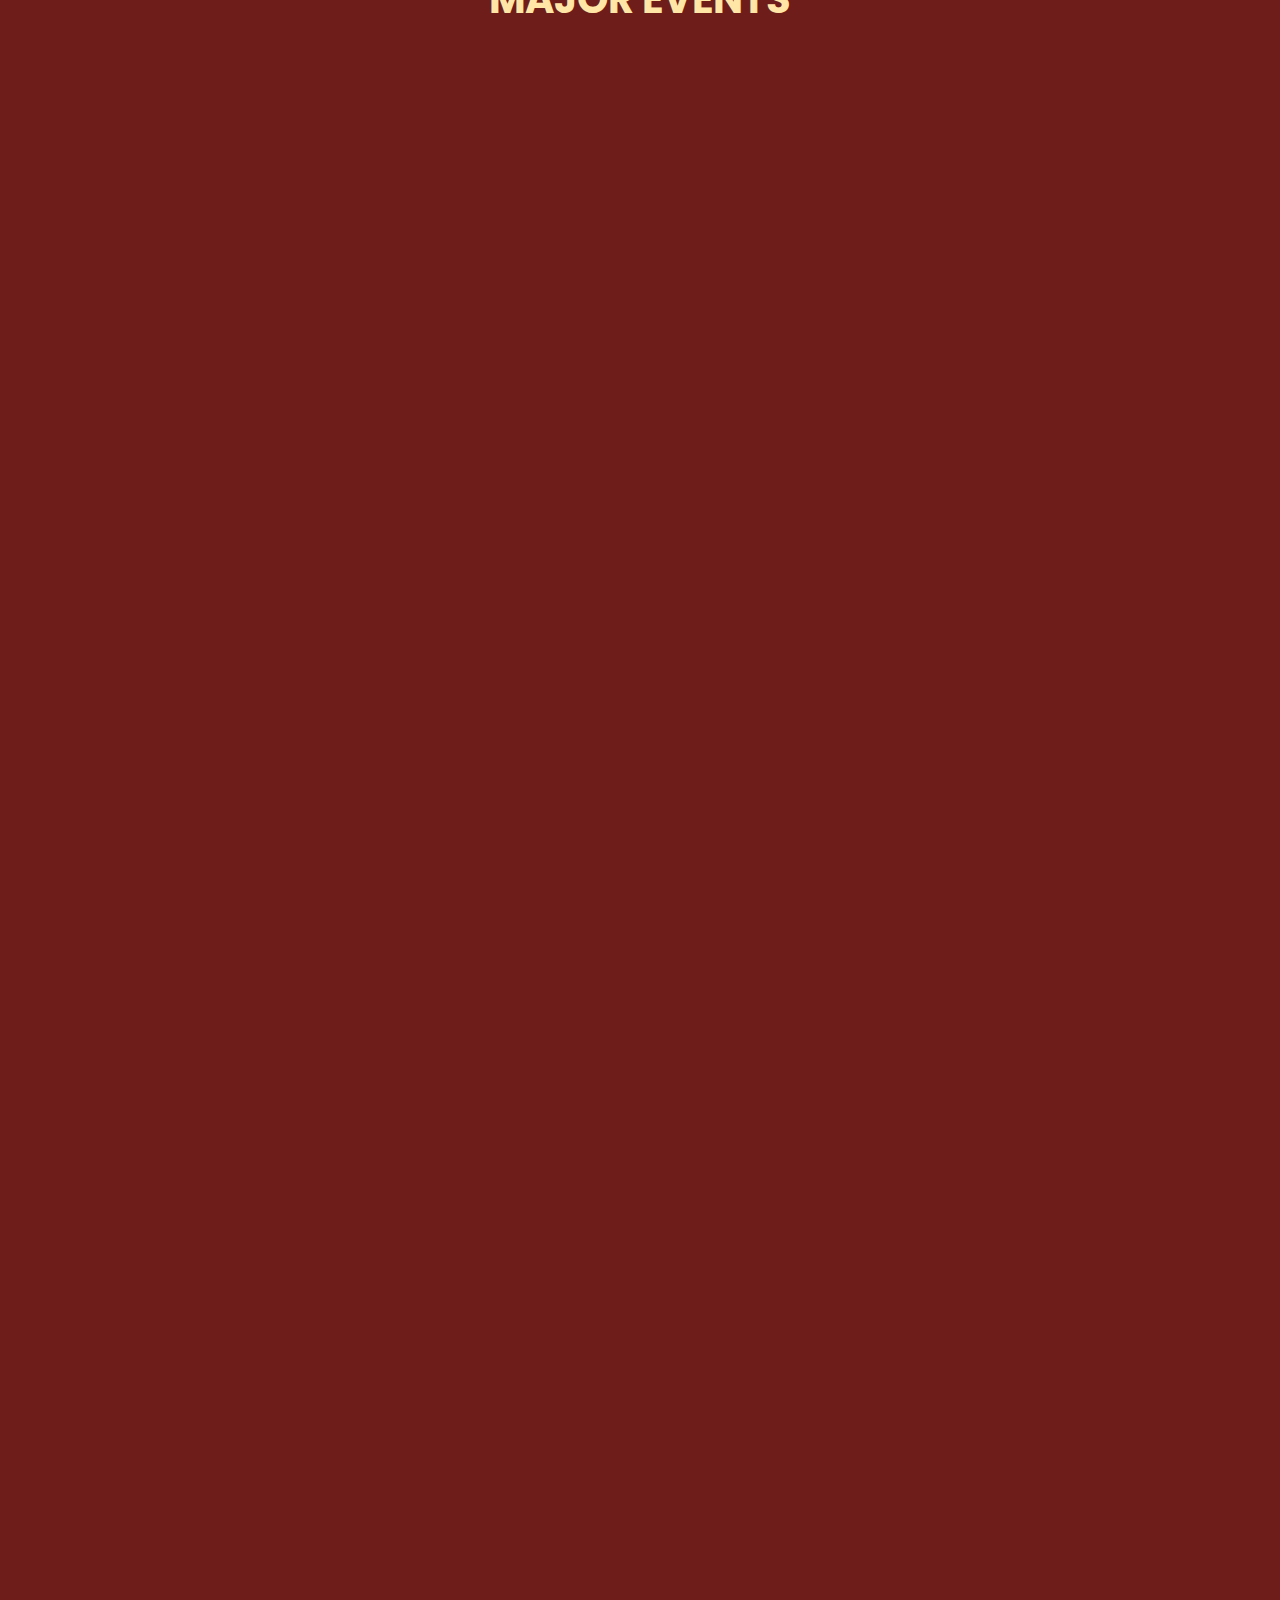
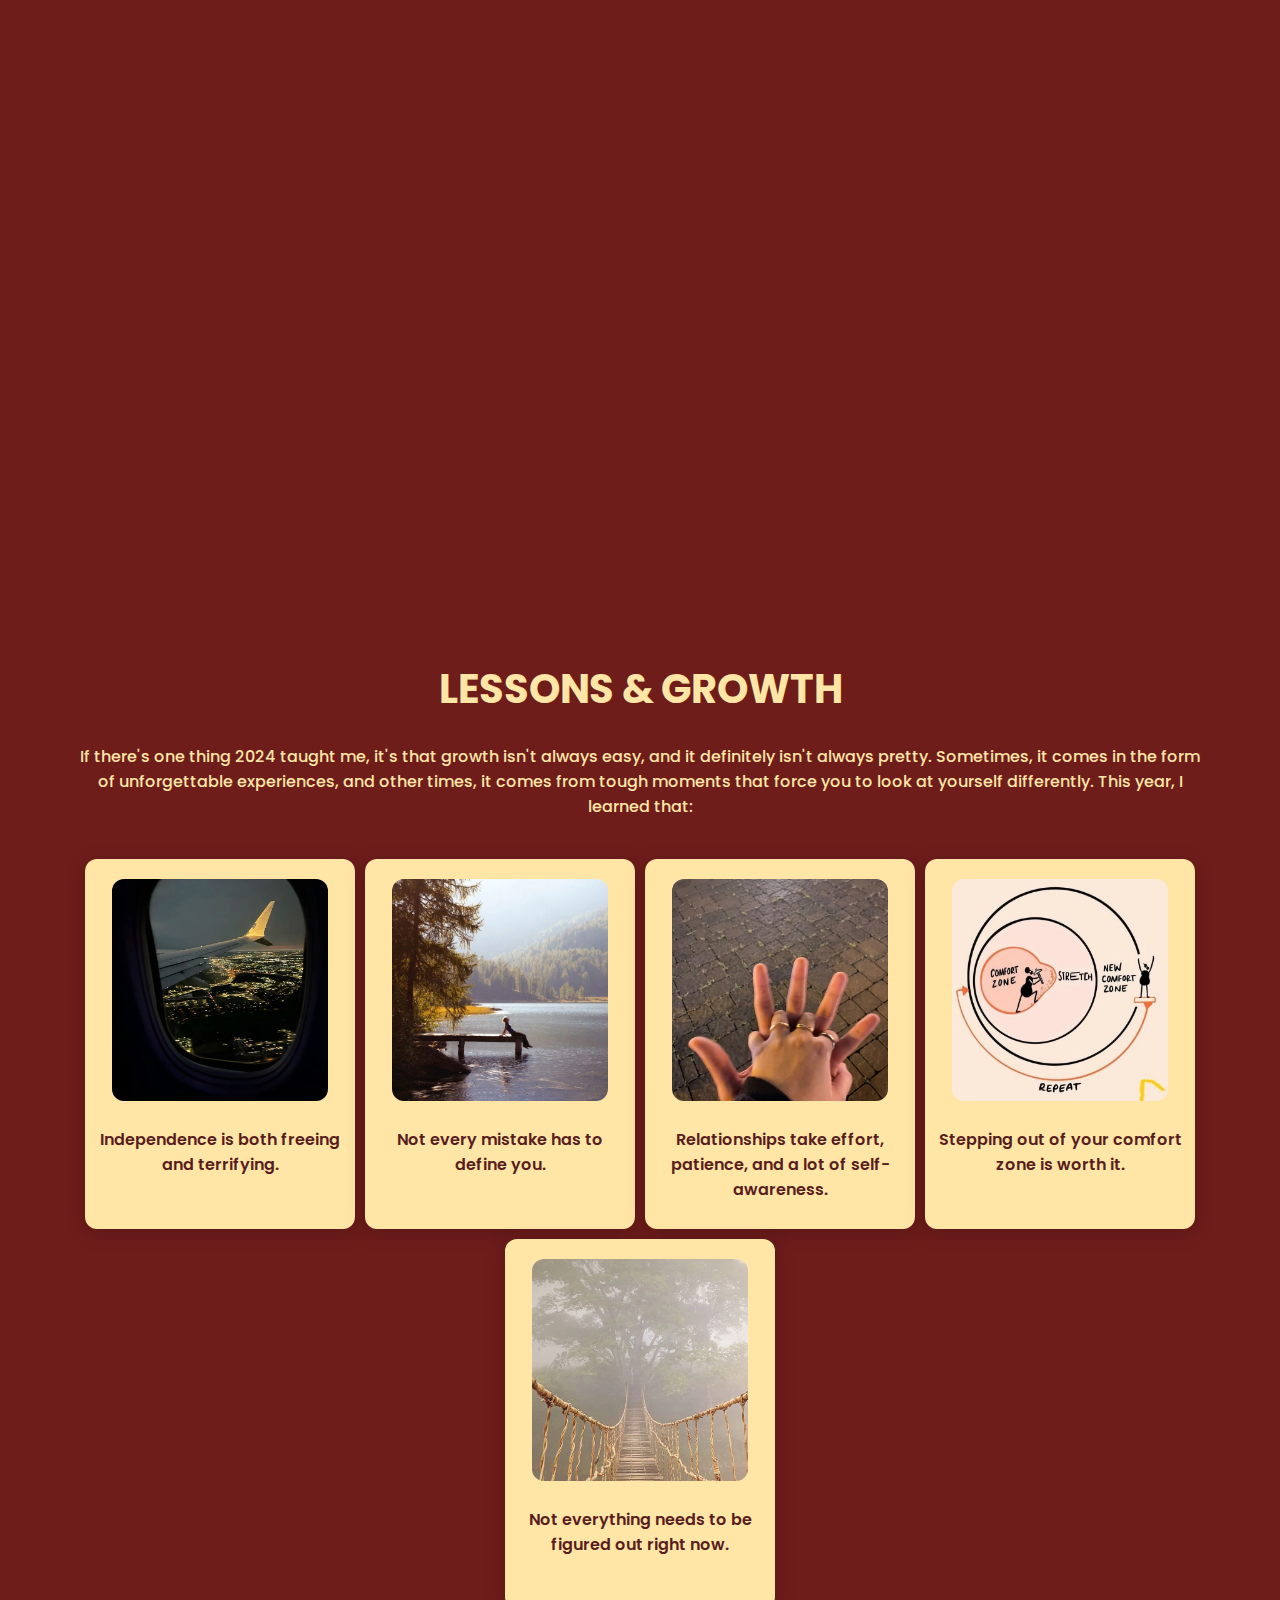
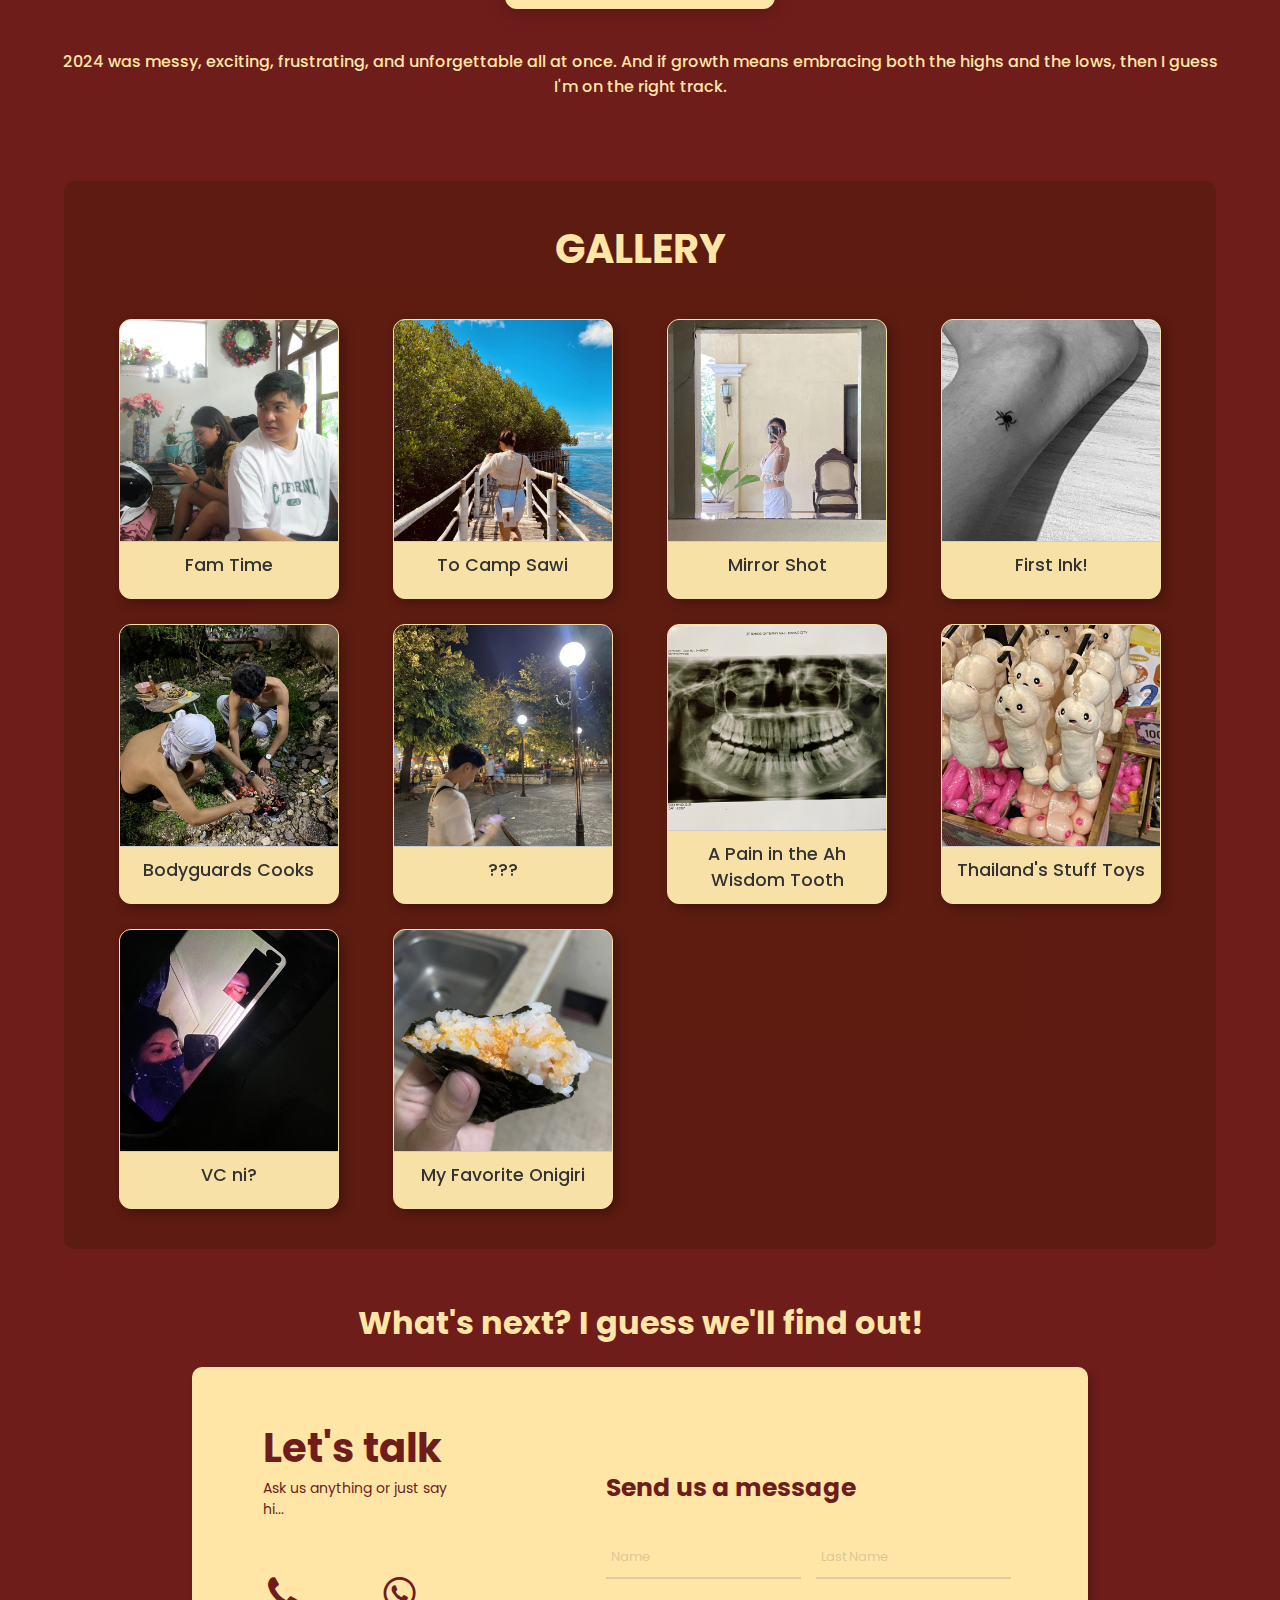
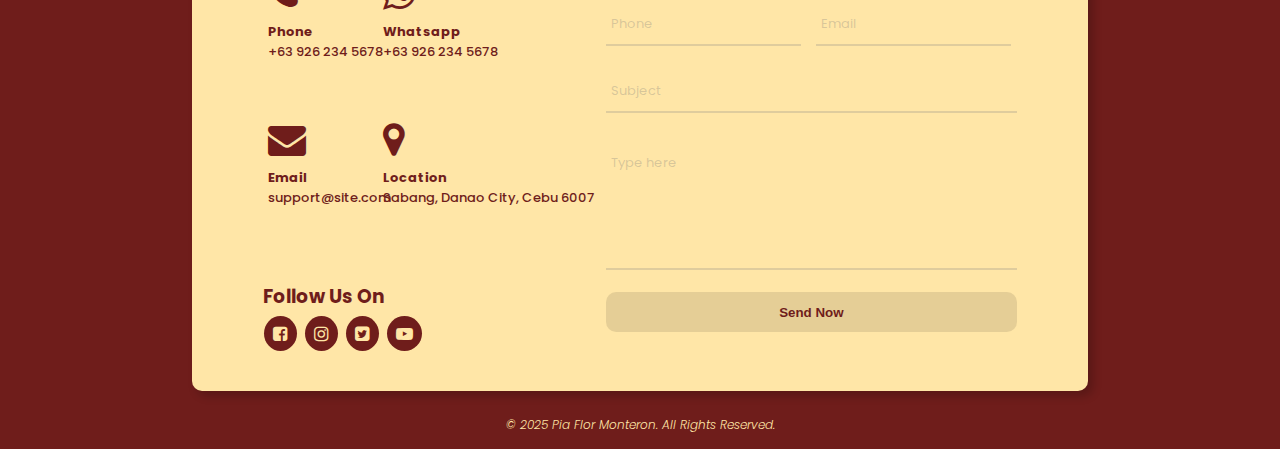
==== commit f79fbc3b: "compressed img&vids" ====
--- a/index.html
+++ b/index.html
@@ -61,13 +61,13 @@
     </header>
 
 
-
     <div class="container" id="home">
         <!--Left-->
         <div class="first">
             
-                <img class="sliding-text" src="images/front.png" alt="">
+                <img class="sliding-text" src="images/front.webp" alt="">
                     <video class="firstvid" autoplay muted loop>
+                        <source src="images/IMG_2427.webm" type="video/webm">
                         <source src="images/IMG_2427.MP4" type="video/mp4">
                         Your browser does not support the video tag.
                     </video>
@@ -88,31 +88,31 @@
     
                 <div class="pop">
                     <div class="popeach">
-                        <img src="images/IMG_2259.png" alt="Travel">
+                        <img src="images/IMG_2259.webp" alt="Travel">
                         <h3>A first-time traveller</h3>
                         <p>who finally left the country.</p>
                     </div>
     
                     <div class="popeach">
-                        <img src="images/IMG_7070.png" alt="Sick">
+                        <img src="images/IMG_7070.webp" alt="Sick">
                         <h3>A brave (or reckless) drinker</h3>
                         <p>who learned limits the hard way.</p>
                     </div>
     
                     <div class="popeach">
-                        <img src="images/IMG_0262.PNG" alt="Scuba Diving">
+                        <img src="images/IMG_0262.webp" alt="Scuba Diving">
                         <h3>A one-time scuba diver</h3>
                         <p>who got a glimpse of the underwater world.</p>
                     </div>
     
                     <div class="popeach">
-                        <img src="images/IMG_8774.png" alt="Family">
+                        <img src="images/IMG_8774.webp" alt="Family">
                         <h3>A family member reconnecting ties</h3>
                         <p>and meeting people I never thought I'd get to know.</p>
                     </div>
     
                     <div class="popeach">
-                        <img src="images/IMG_2760.png" alt="Sunset">
+                        <img src="images/IMG_2760.webp" alt="Sunset">
                         <h3>A work in progress</h3>
                         <p>who is still figuring things out, one mistake at a time.</p>
                     </div>
@@ -134,7 +134,7 @@
                     <p>Some moments in life feel like movie scenes—surreal, nerve-wracking, and filled with emotions you can't quite put into words. February was one of those moments for me. For the first time, I met my half-brother in person.
 
                     I went to meet him with my dad, lola, and aunt, and honestly, I didn't know what to expect. Would it be awkward? Emotional? Turns out, it was a mix of everything—but in the best way. It wasn't just about meeting a relative; it was about filling in missing pieces of a story I hadn't fully understood before. And while one meeting couldn't make up for lost time, it was a start. A good one.</p>
-                    <img src="images/IMG_7915.JPG" alt="">
+                    <img src="images/IMG_7915.webp" alt="">
                 </div>
             </div>
 
@@ -144,7 +144,7 @@
                 <div class="event-content">
                     <h3>The Stomachache That Changed Me</h3>
                     <p>Picture this: A night out, good company, a few drinks, and the thought, 'Eh, I can handle this.'' Fast forward to the next morning, and I was curled up in regret, swearing off alcohol forever (or at least until my stomach forgave me). Turns out, there's a fine line between having fun and overestimating your tolerance—and I crossed it. Lesson learned: just because the drinks keep coming doesn't mean you have to accept every single one.</p>
-                    <img src="images/IMG_7060.JPG" alt="">
+                    <img src="images/IMG_7060.webp" alt="">
                 </div>
             </div>
 
@@ -158,10 +158,11 @@
                     It was just an introductory dive, something to experience rather than train for. At first, I was convinced I'd panic, mess up, and somehow end up floating away. Breathing underwater felt weird, and I had about a hundred 'what if' scenarios running through my head. But once I got past the initial nerves, it was like stepping into another world. Seeing marine life up close, feeling weightless, and just existing in silence beneath the waves—it was unreal. Easily one of the best experiences of my life so far.</p>
                     <div class="medias">
                         <video autoplay muted loop>
+                            <source src="images/GX010243.webm" type="video/webm">
                             <source src="images/GX010243.MP4" type="video/mp4">
                             Your browser does not support the video tag.
                         </video>
-                        <img src="images/IMG_0257.PNG" alt="">
+                        <img src="images/IMG_0257.webp" alt="">
                     </div>
                 </div>
             </div>
@@ -176,10 +177,11 @@
                     I went with my mom, but the real challenge came when I had to fly home alone. Navigating airports, immigration, and all the stressful parts of travel by myself was a nerve-wracking experience, but somehow, I made it. Would I do it again? Absolutely—but maybe with less anxiety next time.</p>
                     <div class="medias">
                         <video autoplay muted loop>
+                            <source src="images/IMG_2669.webm" type="video/webm">
                             <source src="images/IMG_2669.mp4" type="video/mp4">
                             Your browser does not support the video tag.
                         </video>
-                        <img class="eventimage" src="images/IMG_2589.png" alt="">
+                        <img class="eventimage" src="images/IMG_2589.webp" alt="">
                     </div>
                 </div>
             </div>
@@ -205,7 +207,7 @@
         <section class="card-section">
             <div class="card">
               <div class="card-image">
-                <img src="images/independence.jpg" alt="Independence" />
+                <img src="images/independence.webp" alt="Independence" />
               </div>
               <h2 class="card-title">Independence is both freeing and terrifying.</h2>
               <p class="card-description">
@@ -215,7 +217,7 @@
     
             <div class="card">
                 <div class="card-image">
-                  <img src="images/growth.jpg" alt="Growth" />
+                  <img src="images/growth.webp" alt="Growth" />
                 </div>
                 <h2 class="card-title">Not every mistake has to define you.</h2>
                 <p class="card-description">
@@ -225,7 +227,7 @@
     
               <div class="card">
                 <div class="card-image">
-                  <img src="images/together.jpg" alt="Together" />
+                  <img src="images/together.webp" alt="Together" />
                 </div>
                 <h2 class="card-title">Relationships take effort, patience, and a lot of self-awareness.</h2>
                 <p class="card-description">
@@ -235,7 +237,7 @@
     
               <div class="card">
                 <div class="card-image">
-                  <img src="images/comfortzone.jpg" alt="Comfort Zone" />
+                  <img src="images/comfortzone.webp" alt="Comfort Zone" />
                 </div>
                 <h2 class="card-title">Stepping out of your comfort zone is worth it.</h2>
                 <p class="card-description">
@@ -245,7 +247,7 @@
     
               <div class="card">
                 <div class="card-image">
-                  <img src="images/unknown.jpg" alt="Unknown" />
+                  <img src="images/unknown.webp" alt="Unknown" />
                 </div>
                 <h2 class="card-title">Not everything needs to be figured out right now.</h2>
                 <p class="card-description">
@@ -276,7 +278,7 @@
               <div class="polaroid">
                 <!-- FRONT -->
                 <div class="front">
-                  <img src="images/pic1.JPG" alt="Fam Time">
+                  <img src="images/pic1.webp" alt="Fam Time">
                   <div class="caption">Fam Time</div>
                 </div>
                 <!-- BACK -->
@@ -293,7 +295,7 @@
             <div class="polaroid-container">
               <div class="polaroid">
                 <div class="front">
-                  <img src="images/pic2.jpg" alt="To Camp Sawi">
+                  <img src="images/pic2.webp" alt="To Camp Sawi">
                   <div class="caption">To Camp Sawi</div>
                 </div>
                 <div class="back">
@@ -309,7 +311,7 @@
             <div class="polaroid-container">
                 <div class="polaroid">
                   <div class="front">
-                    <img src="images/pic3.jpg" alt="Mirror Shot to Ogtong Cave">
+                    <img src="images/pic3.webp" alt="Mirror Shot to Ogtong Cave">
                     <div class="caption">Mirror Shot</div>
                   </div>
                   <div class="back">
@@ -325,7 +327,7 @@
               <div class="polaroid-container">
                 <div class="polaroid">
                   <div class="front">
-                    <img src="images/pic4.jpg" alt="First Ink!">
+                    <img src="images/pic4.webp" alt="First Ink!">
                     <div class="caption">First Ink!</div>
                   </div>
                   <div class="back">
@@ -341,7 +343,7 @@
               <div class="polaroid-container">
                 <div class="polaroid">
                   <div class="front">
-                    <img src="images/pic5.jpg" alt="Bodyguards Cooks">
+                    <img src="images/pic5.webp" alt="Bodyguards Cooks">
                     <div class="caption">Bodyguards Cooks</div>
                   </div>
                   <div class="back">
@@ -357,7 +359,7 @@
               <div class="polaroid-container">
                 <div class="polaroid">
                   <div class="front">
-                    <img src="images/pic6.jpg" alt="???">
+                    <img src="images/pic6.webp" alt="???">
                     <div class="caption">???</div>
                   </div>
                   <div class="back">
@@ -373,7 +375,7 @@
               <div class="polaroid-container">
                 <div class="polaroid">
                   <div class="front">
-                    <img src="images/pic7.jpg" alt="Scuba Dive Adventure">
+                    <img src="images/pic7.webp" alt="Scuba Dive Adventure">
                     <div class="caption">A Pain in the Ah Wisdom Tooth</div>
                   </div>
                   <div class="back">
@@ -389,7 +391,7 @@
               <div class="polaroid-container">
                 <div class="polaroid">
                   <div class="front">
-                    <img src="images/pic8.jpg" alt="Thailand's Stuff Toys">
+                    <img src="images/pic8.webp" alt="Thailand's Stuff Toys">
                     <div class="caption">Thailand's Stuff Toys</div>
                   </div>
                   <div class="back">
@@ -405,7 +407,7 @@
               <div class="polaroid-container">
                 <div class="polaroid">
                   <div class="front">
-                    <img src="images/pic9.jpg" alt="VC ni?">
+                    <img src="images/pic9.webp" alt="VC ni?">
                     <div class="caption">VC ni?</div>
                   </div>
                   <div class="back">
@@ -421,7 +423,7 @@
               <div class="polaroid-container">
                 <div class="polaroid">
                   <div class="front">
-                    <img src="images/pic10.jpg" alt="My Favorite Onigiri">
+                    <img src="images/pic10.webp" alt="My Favorite Onigiri">
                     <div class="caption">My Favorite Onigiri</div>
                   </div>
                   <div class="back">
--- a/main.css
+++ b/main.css
@@ -260,19 +260,19 @@
     display: flex;
     text-align: center;
     justify-content: center;
+    gap: 5px;
 }
 
 .pop img {
-    height: 12rem;
+    height: 15rem;
     width: 80%;
-    border-radius: 50px 50px 0 0;
+    border-radius: 80px 80px 0 0;
     margin-top: 15px;
     border: solid 1px #f8e1a7;
 }
 
 .popeach {
     width: 28%;
-    margin: 10px;
     padding: 10px;
     color: #ffe6a7;
     border-radius: 15px;
@@ -1452,7 +1452,6 @@
     border-radius: 8px;
     margin-top: 10px;
     transition: transform 0.3s ease-in-out;
-    margin: 5px;
 }
 
 .eventimage:hover {
@@ -1463,7 +1462,8 @@
     display: flex;
     justify-content: center;
     align-items: center;
-}
-
-
-
+    gap: 10px;
+}
+
+
+
